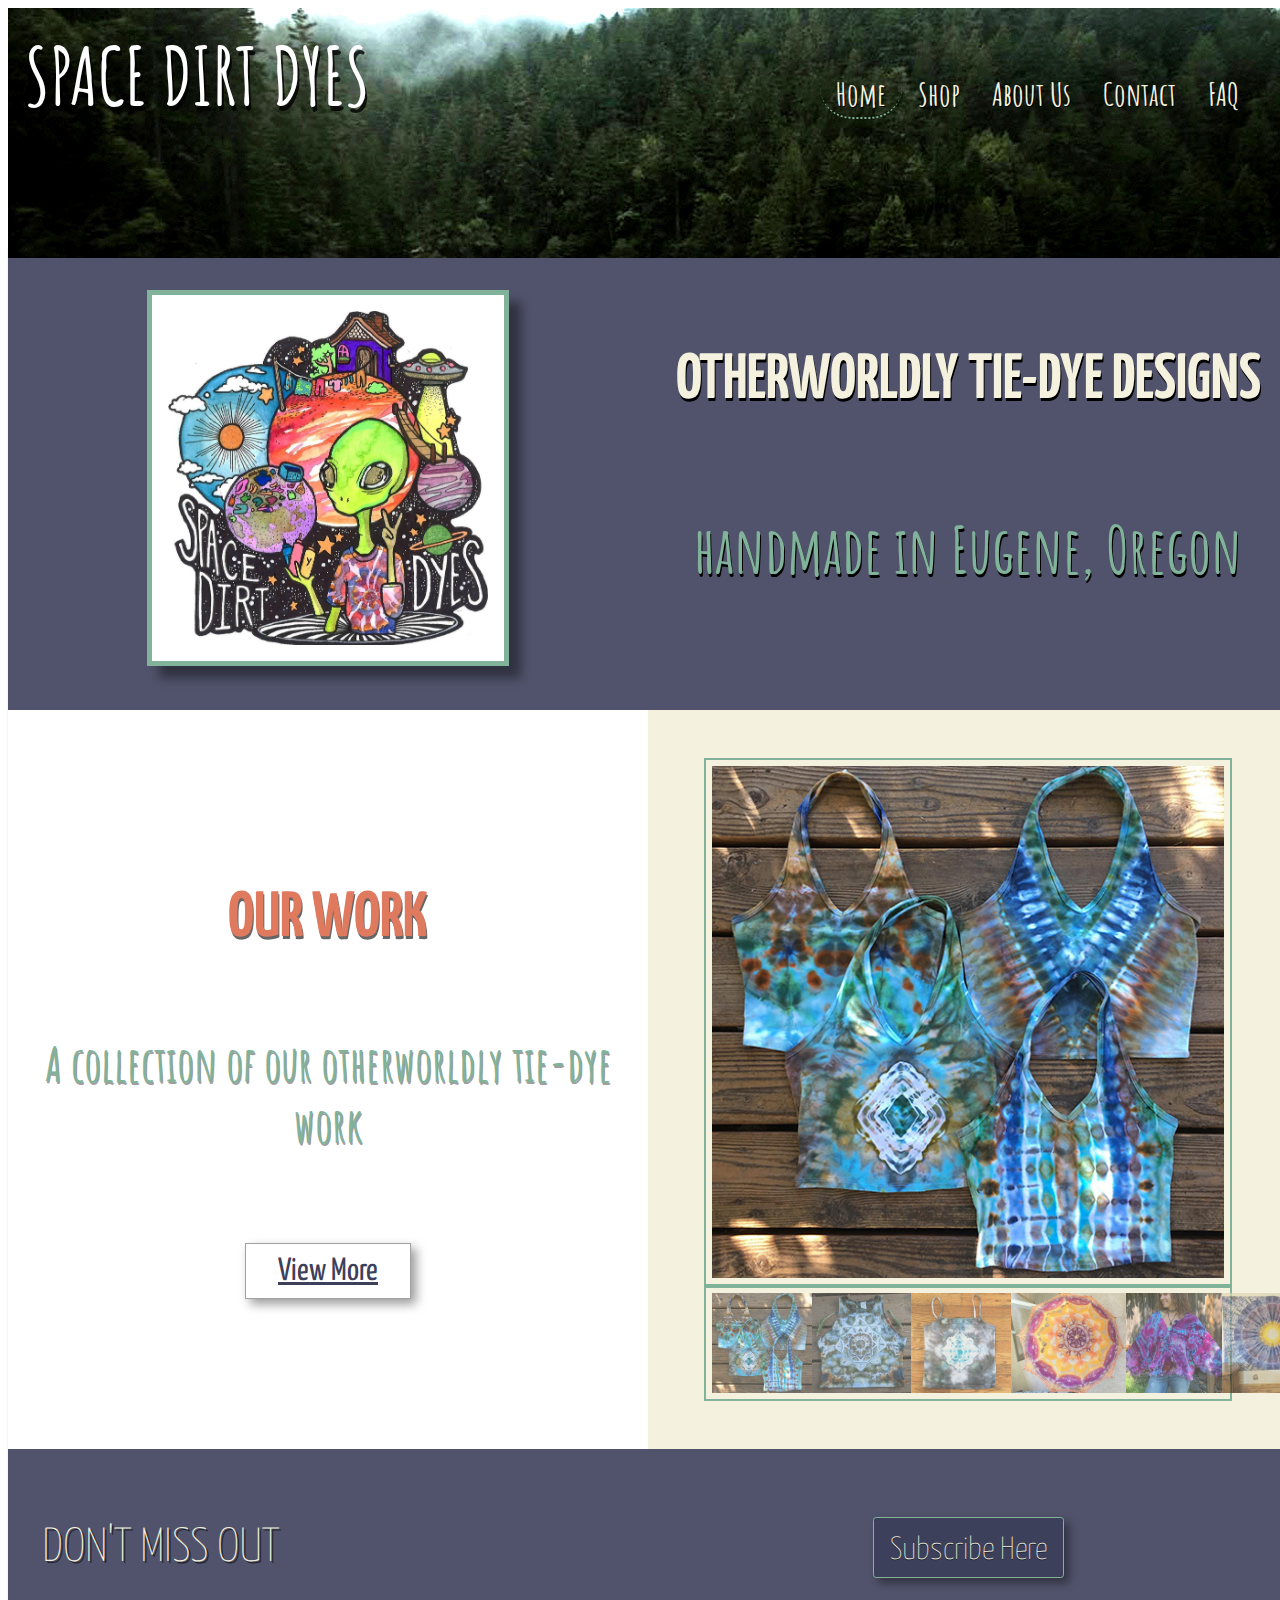
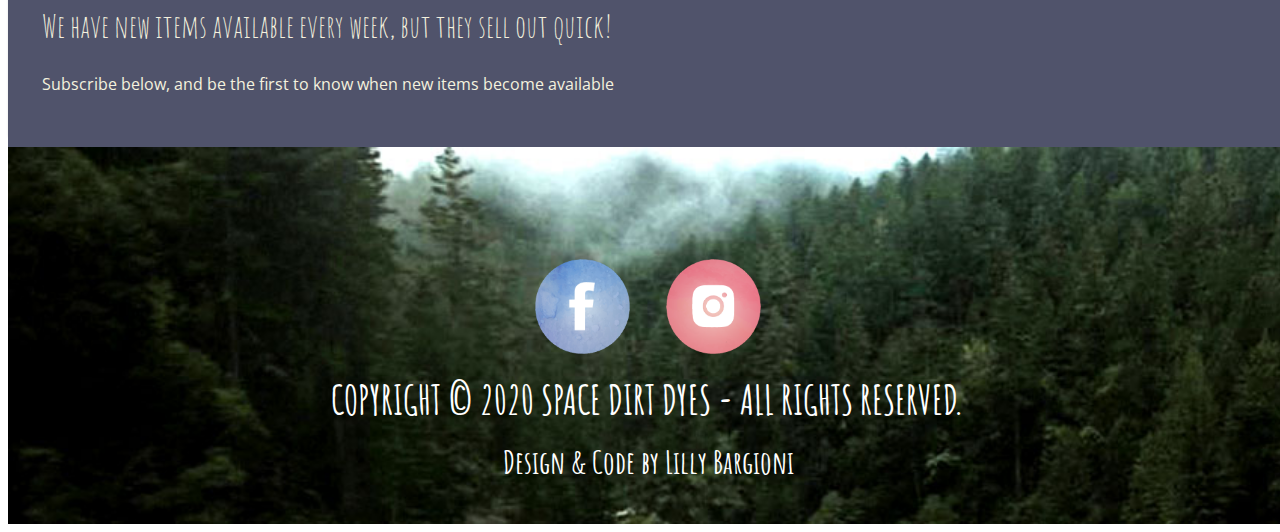
==== index.html @ b6ecbbd5 "Update index.html" ====
<!doctype html>
<html lang="en">
<head>
  <meta charset="utf-8">
  <meta name="description" content="Otherwordly Tie-Dye Designs">
  <meta name="keywords" content="Tie-Dye, clothes, handmade, space dirt">
  <meta name="viewport" content="width=device-width, initial-scale=1.0">
  <meta name="author" content="Lilly Bargioni">
  <title>Space Dirt Dyes</title>
  <link rel="stylesheet" type="text/css" media="screen" href="style.css">
  <script src="modernizr.min.js"></script>
</head>
<body>
  <div id="page">
    <header>
      <a href="index.html" title="homepage" id="brandHeading">SPACE DIRT DYES</a>
      <nav role="navigation" id="mainNav">
        <ul>
          <li><a href="index.html" title="home" class="current">Home</a></li>
          <li><a href="#" title="shop">Shop</a></li>
          <li><a href="about.html" title="about">About Us</a></li>
          <li><a href="contact.html" title="contact">Contact</a></li>
          <li><a href="faq.html" title="FAQ">FAQ</a></li>
        </ul>
      </nav>
    </header>
    <main>
      <div class="grid_wrap_home">
        <div class="logo_box">
          <article id="logo_Banner">
            <img src="logo.jpg" alt="logo illustration of Alien" id="logo">
          </article>
        </div>
        <div class="description_box">
          <aside id="home_description">
            <h1>OTHERWORLDLY TIE-DYE DESIGNS</h1>
            <h2>handmade in Eugene, Oregon</h2>
          </aside>
        </div>
        <div class="slideSideBar">
          <aside id="slideShow_description">
            <h1>OUR WORK</h1>
            <h2>A collection of our otherworldly tie-dye work</h2>
            <p><a href="#" title="portfolio" id="portfolioButton">View More</a></p>
          </aside>
        </div>
        <div class="slideShow">
            <div class="featured"> <span><img src="img_0.jpg" alt="" id="change"></span></div>
            <div class="slideThumb">
              <img src="img_0.jpg" alt="" class="thumbIMG" id="img_0">
              <img src="img_1.jpg" alt="" class="thumbIMG" id="img_1">
              <img src="img_2.jpg" alt="" class="thumbIMG" id="img_2">
              <img src="img_3.jpg" alt="" class="thumbIMG" id="img_3">
              <img src="img_4.jpg" alt="" class="thumbIMG" id="img_4">
              <img src="img_5.jpg" alt="" class="thumbIMG" id="img_5">
            </div>
        </div>
        <div id ="subscribeWrap">
          <h1>DON'T MISS OUT</h1>
          <h2>We have new items available every week, but they sell out quick!</h2>
          <p>Subscribe below, and be the first to know when new items become available</p>
        </div>

        <div class="subscribeToggle">
<!-- ****************************** JAVASCRIPT ***********************************************
  When button is clicked, it calls the showEntry JS function to toggle the visability
  of the div listed below (showSubscribe) -->
          <button onclick="showEntry()" class="subscribe_button">Subscribe Here</button>
        </div>

        <div id="showSubscribe">
            <form action="mailto:info@spacedirtdyes.com" method="post" id="subscribe">
              <input type="text" name="name" placeholder="Name" required>
              <input type="text" name="email" placeholder="E-mail" required>
              <input type="submit" value="Submit" id="subscrip_submit">
            </form>
        </div>
      </div>
    </main>
    <footer>
      <section id="socialMedia">
        <a href="https://www.facebook.com/spacedirtdyes/?ref=page_internal" title="facebook">
          <img src="icon_fb.png" alt="facebook icon"></a>
        <a href="https://www.instagram.com/spacedirtdyes/" title="facebook">
          <img src="icon_ig.png" alt="instagram icon"></a>
        <h3>COPYRIGHT © 2020 SPACE DIRT DYES - ALL RIGHTS RESERVED.</h3>
        <h4>Design & Code by Lilly Bargioni</h4>
      </section>
    </footer>
  </div>
  <script src="home.js"></script>
</body>
</html>
---- style.css ----
/*********** IMPORT - GOOGLE FONTS *********************
font-family: 'Amatic SC', cursive;
font-family: 'Open Sans', sans-serif;
font-family: 'Yanone Kaffeesatz', sans-serif;
********************************************************/
@import url('https://fonts.googleapis.com/css2?family=Amatic+SC:wght@400;700&family=Open+Sans:ital,wght@0,400;0,600;0,700;1,400;1,600&family=Yanone+Kaffeesatz:wght@600;700&display=swap');
@import 'reset.css'; /* Reset Code by Eric Meyer */

/******************************************************
                      Global
*******************************************************/
body {
  font-size: 16px;
  width: 100%;
}

header {
  width: 100%;
  background-image: url("background_header.jpg");
  background-repeat: no-repeat;
  background-size: cover;
  display: block;
}



/*************** Global - Navigation *****************/
nav {
  position: absolute;
  padding: 30px 0 0 0;
  width: 100%;
  text-align: center;
}

nav::after {
  content: '';
  display: block;
  clear: both;
}

nav ul {
  list-style: none;
  margin: 0;
  padding: 0;
  white-space: nowrap;
  overflow: hidden;
}

nav ul li a {
  color: #F4F1DE;
  text-decoration: none;
  font-family: 'Amatic SC', cursive;
  display: inline-block;
  position: relative;
  text-shadow: 1px 1px #000000;
}

nav ul li a:visited {
  color: #FFFFFF;
}

nav ul li {
  float: left;
}

nav ul li a:hover {
  color: #F2CC8F;
}

a.current {
  border-bottom-color: #81B29A;
  border-bottom-style: dotted;
  border-bottom-width: 2px;
  border-bottom-right-radius: 1em;
  border-bottom-left-radius: 1em;
  padding-bottom: 15px;

}

#portfolioButton {
  clear: both;
  margin-top: 1em;
  width: 100px;
  height: auto;
  display: inline-flex;
  flex-direction: column;
  justify-content: center;
  text-align: center;
  align-content: center;
  font-family: 'Yanone Kaffeesatz', sans-serif;
  font-size: 2em;
  border: solid thin #A3A0A2;
  color: #3D405B;
  padding: .35em 1em;
  box-shadow: 5px 5px 10px rgba(0, 0, 0, .4);
}

.subscribe_button {
  clear: both;
  font-family: 'Yanone Kaffeesatz', sans-serif;
  color: #F4F1DE;
  background-color: #3D405B;
  border: solid thin #81B29A;
  border-radius: .1em;
  display: inline-flex;
  flex-direction: column;
  justify-content: center;
  text-align: center;
  align-content: center;
  box-shadow: 5px 5px 10px rgba(0, 0, 0, .4);
}

.subscribe_button:hover{
    border: solid thick #81b29A;
}


#brandHeading {
  position: absolute;
  top: 0;
  left: 0;
  color: #FFFFFF;
  z-index: 1;
  text-decoration: none;
  font-family: 'Amatic SC', cursive;
  font-weight: 600;
  text-shadow: 2px 5px rgba(0, 0, 0,.8);
}

/************** Global - Images *********************/
.slideShow {
  background-color: #F4F1DE;
}

#logo {
  border: .35em solid #81B29A;
  padding: 1em;
  margin-bottom: 0;
  display: inline-block;
  background-color: white;
  box-shadow: 12px 12px 10px rgba(0, 0, 0, .4);
}

.slideThumb img {
  opacity: .7;
  cursor: pointer;
  transition: opacity 0.3s ease;
}

.slideThumb img:active {
  opacity: 1;
}

.slideThumb img:hover {
  opacity: 1;
}

#creators {
    border: .2em solid #ff9966;
    padding: .35em;
    background-color: #E07A5F;
    box-shadow: 10px 10px 5px rgba(0,0,0,.4);
}

#faq_img {
  border-style: solid;
  border-color: #996666;
  border-width: 2em;
  display: inline-block;
  position: relative;
  box-shadow: 10px 10px 5px rgba(0,0,0,.4);
}

#contact_img {
  border: 1em solid #81B29A;
  padding: .25em;
  box-shadow: 10px 10px 5px rgba(0,0,0,.4);
}

/*************** Global - Content Wraps *****************/
.grid_wrap {
  display: grid; }

.grid_wrap_home {
  display: grid; }

.grid_wrap_faq {
  display: grid; }

.grid_wrap_contact {
  display: grid; }

.grid_wrap_about {
  display: grid; }

.box {
  width: 100%;
  margin-left: auto;
  margin-right: auto;
  background-color: white;
}

.infoBanner{
  font-family: 'Yanone Kaffeesatz', sans-serif;
  margin-bottom: 50px;
}

.contactBanner {
  background-color: #81B29A;
  box-shadow: 0 5px  rgba(51,102,153,.6);
  margin-bottom: 30px;
}


.faq_description {
  display: inline;
}


/*************** Global - Fonts *****************/

h1, h2, h3, h4 {
  font-family: 'Yanone Kaffeesatz', sans-serif;
  font-weight: 700;
}

#home_description h1 {
  color: #F4F1DE;
  font-family: 'Yanone Kaffeesatz', sans-serif;
  text-shadow: 1px 3px #000000;
}

#home_description h2 {
  color: #81B29A;
  font-family: 'Amatic SC', cursive;
  text-shadow: 1px 3px #000000;
}

#slideShow_description h1 {
  color: #E07A5F;
  font-weight: 700;
  font-size: 4em;
  text-shadow: 1px 3px rgba(0,0,0,.6);
}

#slideShow_description h2 {
  font-family: 'Amatic SC', cursive;
  color: #81B29A;
  font-weight: 700;
  font-size: 3em;
  text-shadow: 1px 2px rgba(0,0,0,.4);
}

#subscribeWrap h1 {
  color: #F4F1DE;
  font-weight: 100;
  text-shadow: 2px 2px rgba(0,0,0,.6);
}

#subscribeWrap h2 {
  font-family: 'Amatic SC', cursive;
  color: #F4F1DE;
  font-weight: 100;
}

#subscribeWrap p {
  color: #F4F1DE;
}

p {
  font-family: 'Open Sans', sans-serif;
}

.infoBanner h1 {
  color: #F4F1DE;
  text-shadow: 1px 1px rgba(0,0,0,.6);
}

.infoBanner h2 {
  color: #E07A5F;
}


.description {
  text-align: center;
}

.contactBanner h1 {
  color: #F4F1DE;
  text-shadow: 1px 1px rgba(0,0,0,.4);
}

.contact_description h2 {
  color: #81B29A;
  text-shadow: .75px .75px rgba(0,0,0,.6);
}

.contact_description h3 {
  color: #81B29A;
  text-shadow: .75px .75px rgba(0,0,0,.6);
}

.faq_description h1 {
  color: #996666;
  margin-bottom: 10px;
  border-bottom-style: dashed;
  border-bottom-width: .02em;
  text-shadow: 2px 2px rgba(0,0,0,.4);
}

.faq_description h2 {
  color: #993366;
  text-shadow: 1px 1px rgba(0,0,0,.4);
}

.faq_description p {
  color: #000000;
}



/*************** Global - Forms ******************/

input[type=text], textarea, input[type=tel], input[type=email], select{
  display: block;
  font-family: 'Open Sans', sans-serif;
  margin-top: 5px;
  margin-bottom: 10px;
  border-style: solid;
  border-color: #A3A0A2;
  border-width: thin;
  box-shadow: 2px 2px rgba(244, 241, 222, .8);
}

input[type=radio] {
  display: inline-block;
  margin-bottom: 10px;

}

#contactField {
  margin-top: 25px;
  margin-bottom: 25px;
}

#contactLabel {
  margin-right: 20px;
  margin-top: 5px;
}

#subjectLabel {
  display: block;
  margin-top: 5px;
  margin-bottom: 5px;
}

#telLabel {
  padding-left: 20px;
}

input[type=submit], button {
  color: #81B29A;
  text-decoration: none;
  font-family: 'Open Sans', sans-serif;
  font-weight: 400;
  text-shadow: .5px .5px rgba(0, 0, 0, .5);
  border: solid 1px #A3A0A2;
  box-shadow: 1px 1px rgba(163, 160, 162, .6) ;
}



#showEmail, #showPhone {
  display: none;
}

#showSubscribe {
  display: none;
}

#nameError, #contactError, #emailError, #phoneError, #subjectError, #messageError, #itemError, #colorError{
   display: none;
  font-size: 1em;
  color: red;
  margin-top: 0;
  margin-bottom: .25em;
}

/*************** Global - Footer *****************/

footer {
  background-image: url("background_header.jpg");
  background-repeat: no-repeat;
  background-size: cover;
  display: inline-block;
  width: 100%;
  text-align: center;

}

footer h3, footer h4 {
  font-family: 'Amatic SC', cursive;
  color: #FFFFFF;
}

#socialMedia {
  display: inline-block;
  text-align: center;
}

footer img {
  margin-top: 1em;
  padding: 1em;
  width: 15%;
  height: auto;

}


/******************************************************
                      Mobile
*******************************************************/
@media only screen and (max-width: 667px) and (min-width: 320px)
{

  header {
    height: 200px;
    width: 100%;
  }

  nav {
    width: 100%;
    margin-top: .2em;
  }

  nav ul li a {
    font-weight: 500;
    font-size: 1.75em;
    padding: .65em .65em;
  }

  nav ul {
    margin-top: 3em;
    line-height: 1em;
  }

  #brandHeading {
    padding: 25px 20px;
    font-size: 60px;
  }

/********** Mobile - Containers ***********/
  .aboutDescription_wrap {
    margin-left: 1.5em;
    margin-right: 2.5em;
    padding-bottom: 2em;
  }

  .faq_description {
    background-color: #FFFFFF;
    padding: 2em;
    float: left;
  }

/******** mobile - images ******/
  #logo {
    width: 80%;
    margin-left: auto;
    margin-right: auto;
    margin-bottom: 0;
  }

  #creators {
    width: 80%;
    height: auto;
    margin-left: 10%;
    margin-right: 10%;
  }

  #faq_img {
    width: 80%;
    height: auto;
    margin-left: .85em;
    margin-right: .5em;
    margin-bottom: 1.5em;
  }

/******* mobile - fonts ******/
  .description h1 {
    font-size: 3em;
    font-weight: 700;
    padding-top: .5em;
    margin-top: 0;
    margin-bottom: 0;

  }

  .description h2 {
    font-size: 2em;
    font-weight: 700;
    margin-top: .15em;
    padding-bottom: .5em;
  }

  .infoBanner h2 {
    margin-top: .5em;
    margin-bottom: .25em;
    font-size: 5em;
    text-align: center;
  }

  .infoBanner p {
    margin-top: 1em;
    font-size: 1.3em;
    line-height: 1.5em;
    margin-left: 2em;
  }

  .faq_description h1 {
    font-size: 3em;
    margin-bottom: 1em;
    margin-top: 0;
    text-align: center;
  }

  .faq_description h2 {
    font-size: 1.5em;
    margin-bottom: 0;

  }

  .faq_description p {
    font-size: 1.2em;
    margin-top: .25em;
    margin-bottom: 4em;
    line-height: 1.75em;
    font-weight: 500;
  }


  footer h3 {
    margin-top: 0;
    margin-bottom: 0;
    font-size: 1.5em;
    font-weight: 700;
  }

  footer h4 {
    font-size: 1.35em;
    font-weight: 600;
    margin-top: .5em;
  }

}


/* Internet Safty Page */
#safetyInfo p {
  line-height: normal;
  margin-bottom: 0;
}

#safetyInfo h1 {
  margin-bottom: 20px;
}
 #safetyInfo h2 {
   margin-top: 30px;
 }

#systemInfo {
  display: block;
  font-family: 'Open Sans', sans-serif;
  font-size: 18px;
}

#systemInfo li {
  margin-bottom: 20px;
  border-bottom: solid thin #A3A0A2;
}

.c h3 {
  margin-bottom: 20px;
  font-size: 30px;
  color: #A3A0A2;
  text-align: center;
}

#infoList {
  width: 60%;
  border: solid thin #996666;
  margin-left: auto;
  margin-right: auto;
  margin-top: 50px;
  padding: 15px;
}






/******************************************************
                       TABLET
*******************************************************/
@media only screen and (max-width:1007px) and (min-width: 668px)
{

  header {
    height: 250px;
    width: 100%;
  }

  nav {
    margin-top: 1em;
  }

  nav ul li a {
    font-weight: 500;
    font-size: 2em;
    padding: .5em .5em;
  }

  nav ul {
    margin-top: 4em;
    line-height: 1em;
  }

  #brandHeading {
    clear: both;
    padding: 25px 20px;
    font-size: 5em;
  }

/************* Tablet - Containers ******/
  .aboutDescription_wrap {
    padding-bottom: 2em;
  }


  .faq_description {
    background-color: #FFFFFF;
    padding: 2em;
    float: left;
  }

/********* Tablet - Images *********/
  #logo {
    width: 80%;
    margin-left: auto;
    margin-right: auto;
    margin-bottom: 0;
  }

  #creators {
    width: 60%;
    height: auto;
    margin: 1em 1em;
    float: right;
  }

  #faq_img {
    width: 80%;
    height: auto;
    margin-left: 2em;
    margin-right: 2em;
    margin-bottom: 1.5em;
  }

/******* tablet - fonts ******/
  .description h1 {
    font-size: 4em;
    font-weight: 700;
    margin-bottom: 0;
    margin-top: .5em;
  }

  .description h2 {
    font-size: 3em;
    font-weight: 700;
    margin-top: .15em;
    padding-bottom: 1em;
  }

  .infoBanner h2 {
    margin-top: 0;
    margin-bottom: .25em;
    float: left;
    font-size: 5.5em;
    text-align: center;
    width: 30%;
  }

  .infoBanner p {
    margin-top: 1em;
    font-size: 1.3em;
    line-height: 1.5em;
    margin-left: 2em;
  }

  .faq_description h1 {
    font-size: 4em;
    margin-bottom: 1em;
    margin-top: 0;
    text-align: center;
  }

  .faq_description h2 {
    font-size: 1.8em;
    margin-bottom: 0;
    margin-left: 1.66em;
    margin-right: 2em;
  }

  .faq_description p {
    font-size: 1.5em;
    margin: .25em 2em 4em 2em;
    line-height: 2em;
    font-weight: 500;
  }

  footer h3 {
    margin-top: 0;
    margin-bottom: 0;
    font-size: 2em;
    font-weight: 700;
  }

  footer h4 {
    font-size: 1.5em;
    font-weight: 600;
    margin-top: .5em;
  }
}

/* Internet Safty Page */
#safetyInfo p {
  line-height: normal;
  margin-bottom: 0;
}

#safetyInfo h1 {
  margin-bottom: 20px;
}
 #safetyInfo h2 {
   margin-top: 30px;
 }

#systemInfo {
  display: block;
  font-family: 'Open Sans', sans-serif;
  font-size: 18px;
}

#systemInfo li {
  margin-bottom: 20px;
  border-bottom: solid thin #A3A0A2;
}

.c h3 {
  margin-bottom: 20px;
  font-size: 30px;
  color: #A3A0A2;
  text-align: center;
}

#infoList {
  width: 60%;
  border: solid thin #996666;
  margin-left: auto;
  margin-right: auto;
  margin-top: 50px;
  padding: 15px;
}

/******************************************************
                       DESKTOP
*******************************************************/
@media only screen and (min-width: 1008px) {
  header {
    height: 250px;
  }

  #brandHeading {
    padding: 25px 25px;
    font-size: 5em;
  }

  nav ul li a {
    font-weight: 700;
    font-size: 2em;
    padding: .5em .5em;
  }

  nav ul {
    float: right;
    margin-right: 2em;
    margin-top: 2em;
    line-height: 1em;
    overflow: hidden;
  }



/*********** Desktop - Grid Wraps ****************/

  .grid_wrap  {
    grid-gap: 1em;
    grid-template-columns: 5% 40% 40% 5%;
    grid-template-rows: auto auto;
    background-image: linear-gradient(to left, rgba(255, 204, 153,1), rgba(255, 153, 153, .8));
  }

  .grid_wrap_faq {
    grid-gap: 5em;
    grid-template-columns: 5% 30% 50%;
    grid-template-rows: auto;
    background-image: linear-gradient(to left, rgba(255, 255, 255, 1), rgba(255, 255, 255, 1));
  }


  .box {
    width: 100%;
    margin-top: 1em;
    padding-bottom: 3em;
    padding-top: 2em;

  }

/*** home page - grid *****/
  .grid_wrap_home {
    display: inline-grid;
    width: 100%;
    height: auto;
    grid-row-gap: 20px;
    grid-template-columns: 50% 50%;
    grid-template-rows: auto auto auto auto;
    background-color: rgba(61, 64, 91, .9);
    box-shadow: .5px -10px 3px rgba(0,0,0,.4);
    width: 100%;
  }

  .logo_box {
    grid-column: 1/2;
    grid-row: 1/2;
  }

  .description_box {
    grid-column: 2/3;
    grid-row: 1/2;
  }

  #home_description {
    display: flex;
    width: 100%;
    height: 100%;
    flex-direction: column;
    justify-content: center;
    text-align: center;
    align-content: center;
    padding-bottom: 2em;
  }

  .slideSideBar {
    grid-column: 1/2;
    grid-row: 2/3;
  }

  .slideShow {
    grid-column: 2/3;
    grid-row: 2/3;
    width: 100%;
    margin-left: auto;
    margin-right: auto;
    padding: 3em 0;
    overflow: hidden;
  }

  #slideShow_description {
    display: flex;
    width: 100%;
    height: 100%;
    flex-direction: column;
    justify-content: center;
    text-align: center;
    align-content: center;
    background-color: white;
  }

  #subscribeWrap {
    grid-column: 1/2;
    grid-row: 3/4;
    padding-top: 1.5em;
    padding-bottom: 1em;
    margin-left: auto;
    margin-right: auto;
  }

  .subscribeToggle {
    grid-column: 2/3;
    grid-row: 3/4;
  }

  #showSubscribe {
    grid-column: 1/3;
    grid-row: 4/5;
    background: #81B29A;
    padding-top: 1.5em;
  }

/******* About Page - Grid Wrap | Desktop ******/
  .grid_wrap_about {
    display: grid;
    width: 100%;
    height: auto;
    grid-template-columns: 50% 50%;
    grid-template-rows: auto auto;
  }

  .about_title_wrap {
    display: inline-grid;
    grid-column: 1/3;
    grid-row: 1/2;
  }

  .about_img_wrap {
    display: inline-grid;
    grid-column: 2/3;
    grid-row: 2/3;
  }

  .aboutDescription_wrap {
    display: inline-grid;
    grid-column: 1/2;
    grid-row: 2/3;
  }

  #about_title {
    width: 100%;
    text-align: center;
    background-color: #E07A5F;
    box-shadow: 1px 2px rgba(0,0,0,.4);
  }

  #aboutIMG {
    display: flex;
    width: 100%;
    height: 100%;
    flex-direction: column;
    justify-content: center;
    text-align: center;
    align-content: center;
  }

  #aboutDescription {
    display: flex;
    width: 100%;
    height: 100%;
    flex-direction: column;
    justify-content: center;
    align-content: center;
  }

/****** Contact Page - Grid Wraps | Desktop ********/
  .grid_wrap_contact {
    width: 100%;
    grid-template-columns: 5% 40% 45% 5%;
    grid-template-rows: auto auto auto;
    grid-column-gap: 1.65%;
    background-color: white;
  }

  .contact_title_wrap {
    display: inline-grid;
    grid-column: 1/5;
    grid-row: 1/2;
  }

  .contactPic {
    display: inline-flex;
    grid-column: 3/4;
    grid-row: 2/3;
  }

  #contact_Banner{
    display: flex;
    width: 100%;
    height: 100%;
    flex-direction: column;
    justify-content: center;
    text-align: center;
    align-content: center;
  }

  .contactForm {
    grid-column: 2/3;
    grid-row: 2/3;
  }

  .estimateForm {
    grid-column: 2/3;
    grid-row: 3/4;
  }

  #contact_title {
    margin-left: auto;
    margin-right: auto;
    width: 100%;
    text-align: center;
  }

  .a {
    grid-column: 2/3;
    grid-row: 1/2;
    width: 100%;
  }

  .b {
    grid-column: 3/4;
    grid-row: 1/2;
    width: 100%;
  }

  .c {
    grid-column: 3/4;
    grid-row: 1/2;
    width: 100%;
  }

  .d {
    grid-column: 2/3;
    grid-row: 1/2;
    width: 100%;
  }


/********* Desktop - Content Wrap **********/
  #logo_Banner {
    display: inline-grid;
    width: 100%;
    margin-top: 2em;
    margin-bottom: 1.5em;
  }

  .description {
    float: right;
    margin-right: 15%;
    width: 30%;
  }

  .faq_description {
    margin-left: auto;
    margin-right: auto;
  }

  .contact_description {
    margin-left: auto;
    margin-right: auto;
  }

  #contactSideBar {
    margin-top: 0;
  }



/********** Desktop - Fonts **********/
  #home_description h1 {
    font-size: 4em;
  }

  #home_description h2 {
    font-size: 4em;
  }

  #subscribeWrap h1 {
    font-size: 3em;
  }

  #subscribeWrap h2 {
    font-size: 2em;
  }

  #subscribeWrap p {
    font-size: 1em;
    margin-top: .5em;
  }


  .infoBanner h1 {
    font-size: 4em;
    font-weight: 300;
    margin-top: .75em;
    margin-bottom: .5em;
    text-shadow: 1px 2px rgba(0,0,0,.4);

  }

  .infoBanner h2 {
    margin-top: 0;
    margin-bottom: .25em;
    font-size: 3.5em;
    margin-left: .5em;
        text-shadow: 1px 2px rgba(0,0,0,.4);
  }

  .infoBanner p {
    font-size: 1.3em;
    line-height: 2em;
    margin-left: 2em;
    margin-top: 0;
    width: 80%;
  }

  .description h1 {
    font-size: 4em;
    font-weight: 700;
    margin-bottom: 0;
    margin-top: .5em;
    position: relative;
  }

  .description h2 {
    font-size: 3em;
    font-weight: 700;
    margin-top: .15em;
    padding-bottom: 1em;
  }

  #contact_title h1 {
    position: relative;
    font-size: 4em;
    font-weight: 300;
    padding-top: .2em;
    margin-top: .5em;
    margin-bottom: .5em;
  }

  .contact_description h2, .contact_description h3 {
    font-size: 2em;
    font-weight: 400;
    margin-top: 0;
    margin-bottom: 0;
  }

  .contact_description p {
    line-height: 2em;
    font-size: 1.1em;
    font-weight: 500;
    margin-top: .5em;
    width: 80%;
  }

  .faq_description h1 {
    font-size: 4em;
    margin-bottom: .75em;
    margin-top: 0;
  }

  .faq_description h2 {
    font-size: 1.7em;
    margin-bottom: 0;
  }

  .faq_description p {
    margin-top: .25em;
    margin-bottom: 4em;
    line-height: 1.75em;
    font-weight: 500;
    font-size: 1.2em;
  }


/*********** Desktop - Images *********/
  #logo {
    width: 50%;
    height: auto;
    display: inline-grid;
    position: relative;
    margin-left: auto;
    margin-right: auto;
  }

  #change {
    display: block;
    width: 80%;
    height: auto;
    margin-left: auto;
    margin-right: auto;
    border: 2px solid #81B29A;
    padding: .35em .35em;
  }

  .slideThumb {
    width: 80%;
    display: flex;
    border: 2px solid #81B29A;
    padding: .35em .35em;
    margin-left: auto;
    margin-right: auto;
  }

  .slideThumb img {
    display: flex;
    height: 100px;
    width: auto;
    flex-grow: 1;
  }

  #creators {
    display: inline-grid;
    width: 90%;
    height: auto;
    margin-left: auto;
    margin-right: auto;
    margin-top: 0;
    margin-bottom: 0;

  }

  #contact_img {
    display: inline-grid;
    width: 80%;
    height: auto;
    margin-left: auto;
    margin-right: auto;
    margin-top: 0;
  }

  #faq_img {
    display: block;
    width: 70%;
    height: auto;
    margin-left: auto;
    margin-right: auto;
  }

/*********** Desktop - Forms **********/
.forms {
  margin-top: 2.5em;
  margin-bottom: 0;
  width: 100%;
}

#contactForm input[type=text], input[type=tel], input[type=email], #subjectEntry {
  width: 70%;
  padding: .75em .5em;
  margin-bottom: 1.5em;
}

textarea {
  width: 70%;
  height: 8em;
  padding: .75em .5em;
}

input[type=submit] {
  font-size: 1em;
  padding: .65em 1em;
  margin: 1.5em 0 0 0;
}

select {
  width: 60%;
  margin-bottom: 1.25em;
  padding: .5em .25em;
}

#submitButton {
  font-size: 1em;
  padding: .5em 1em;
}

.subscribe_button {
  font-size: 2em;
  font-weight: 100;
  padding: .5em .5em .35em .5em;
  display: block;
  margin-left: auto;
  margin-right: auto;
  margin-top: 1.5em;
}



#subscribe input[type="text"] {
  clear: both;
  font-size: 1.25em;
  width: 20%;
  padding: .3em .25em;
  margin-left: 1.5em;
  margin-right: 1.5em;
  display: inline-flex;
}

#subscribe {
  flex-direction: column;
  justify-content: center;
  text-align: center;
  align-content: center;
  width: 100%;
  margin-bottom: 2em;
  margin-top: .2em;
}

 #subscrip_submit {
  background-color: #F4F1DE;
  font-size: 1.25em;
  padding: .3em 1em;
  margin-left: 1em;
  margin-top: -.1em;
}


/* Desktop Internet Safty Page */
#safetyInfo p {
  line-height: normal;
  margin-bottom: 0;
}

#safetyInfo h1 {
  margin-bottom: 20px;
}
 #safetyInfo h2 {
   margin-top: 30px;
 }

#systemInfo {
  display: block;
  font-family: 'Open Sans', sans-serif;
  font-size: 18px;
}

#systemInfo li {
  margin-bottom: 20px;
  border-bottom: solid thin #A3A0A2;
}

.c h3 {
  margin-bottom: 20px;
  font-size: 30px;
  color: #A3A0A2;
  text-align: center;
}

#infoList {
  width: 60%;
  border: solid thin #996666;
  margin-left: auto;
  margin-right: auto;
  margin-top: 50px;
  padding: 15px;
}

/*********** Desktop - Footer *********/
  footer{
    padding-top: 5em;
  }

  footer h3 {
    margin-top: 0;
    margin-bottom: 0;
    font-size: 2.5em;
    font-weight: 700;
  }

  footer h4 {
    font-size: 2em;
    font-weight: 600;
    margin-top: .5em;
  }

}
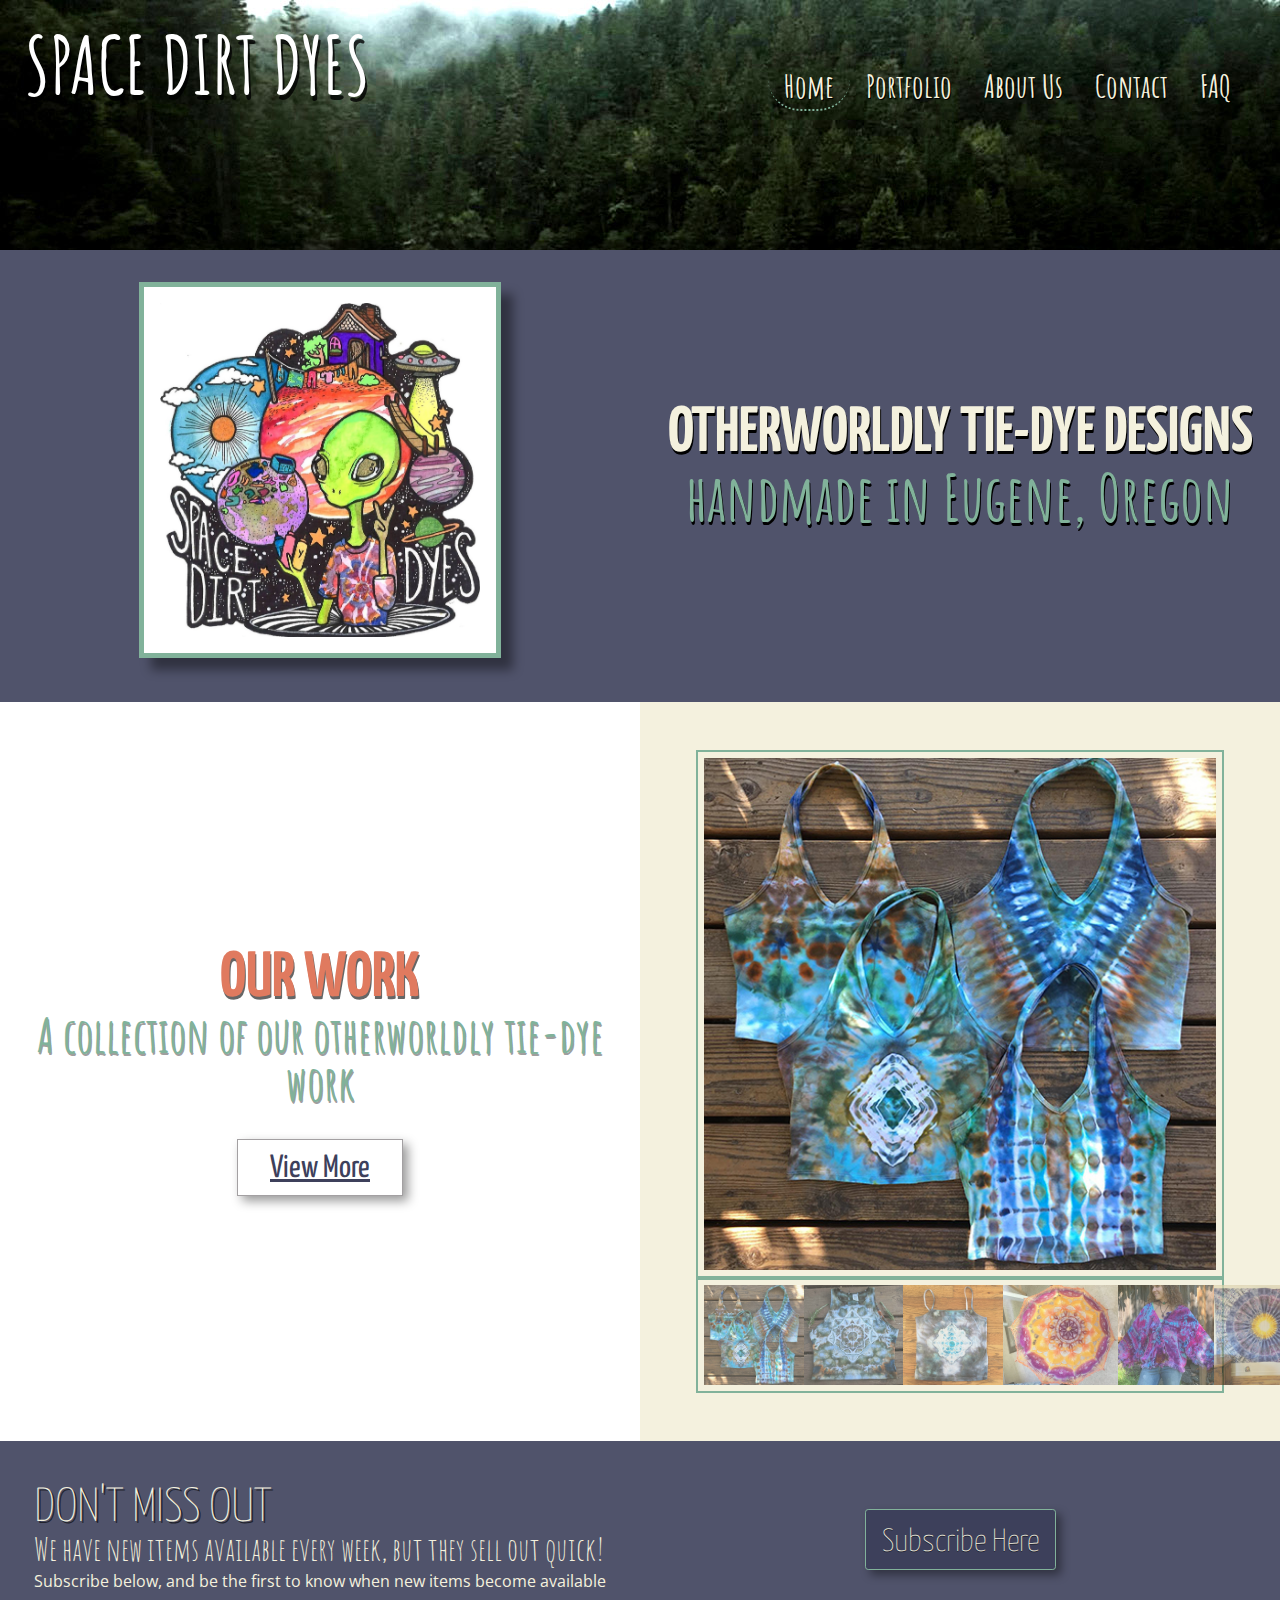
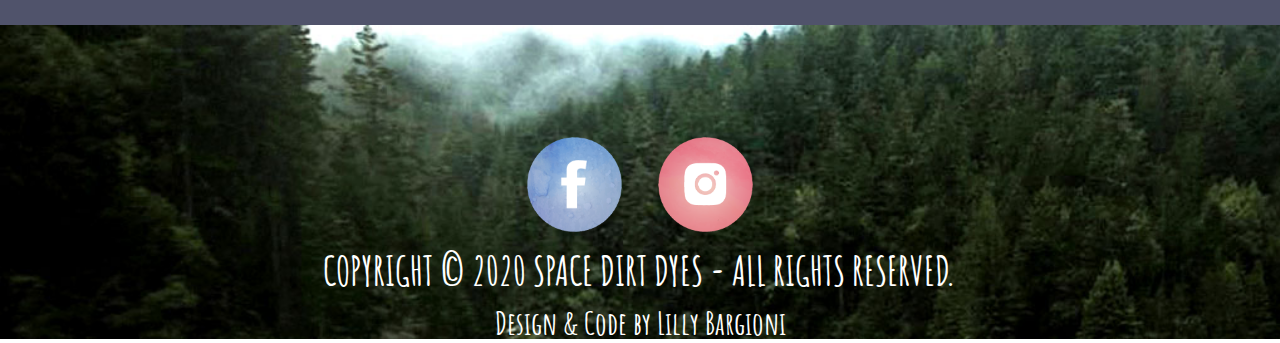
==== commit 5469c52e: "Update index.html" ====
--- a/index.html
+++ b/index.html
@@ -17,7 +17,7 @@
       <nav role="navigation" id="mainNav">
         <ul>
           <li><a href="index.html" title="home" class="current">Home</a></li>
-          <li><a href="#" title="shop">Shop</a></li>
+          <li><a href="portfolio.html" title="portfolio">Portfolio</a></li>
           <li><a href="about.html" title="about">About Us</a></li>
           <li><a href="contact.html" title="contact">Contact</a></li>
           <li><a href="faq.html" title="FAQ">FAQ</a></li>
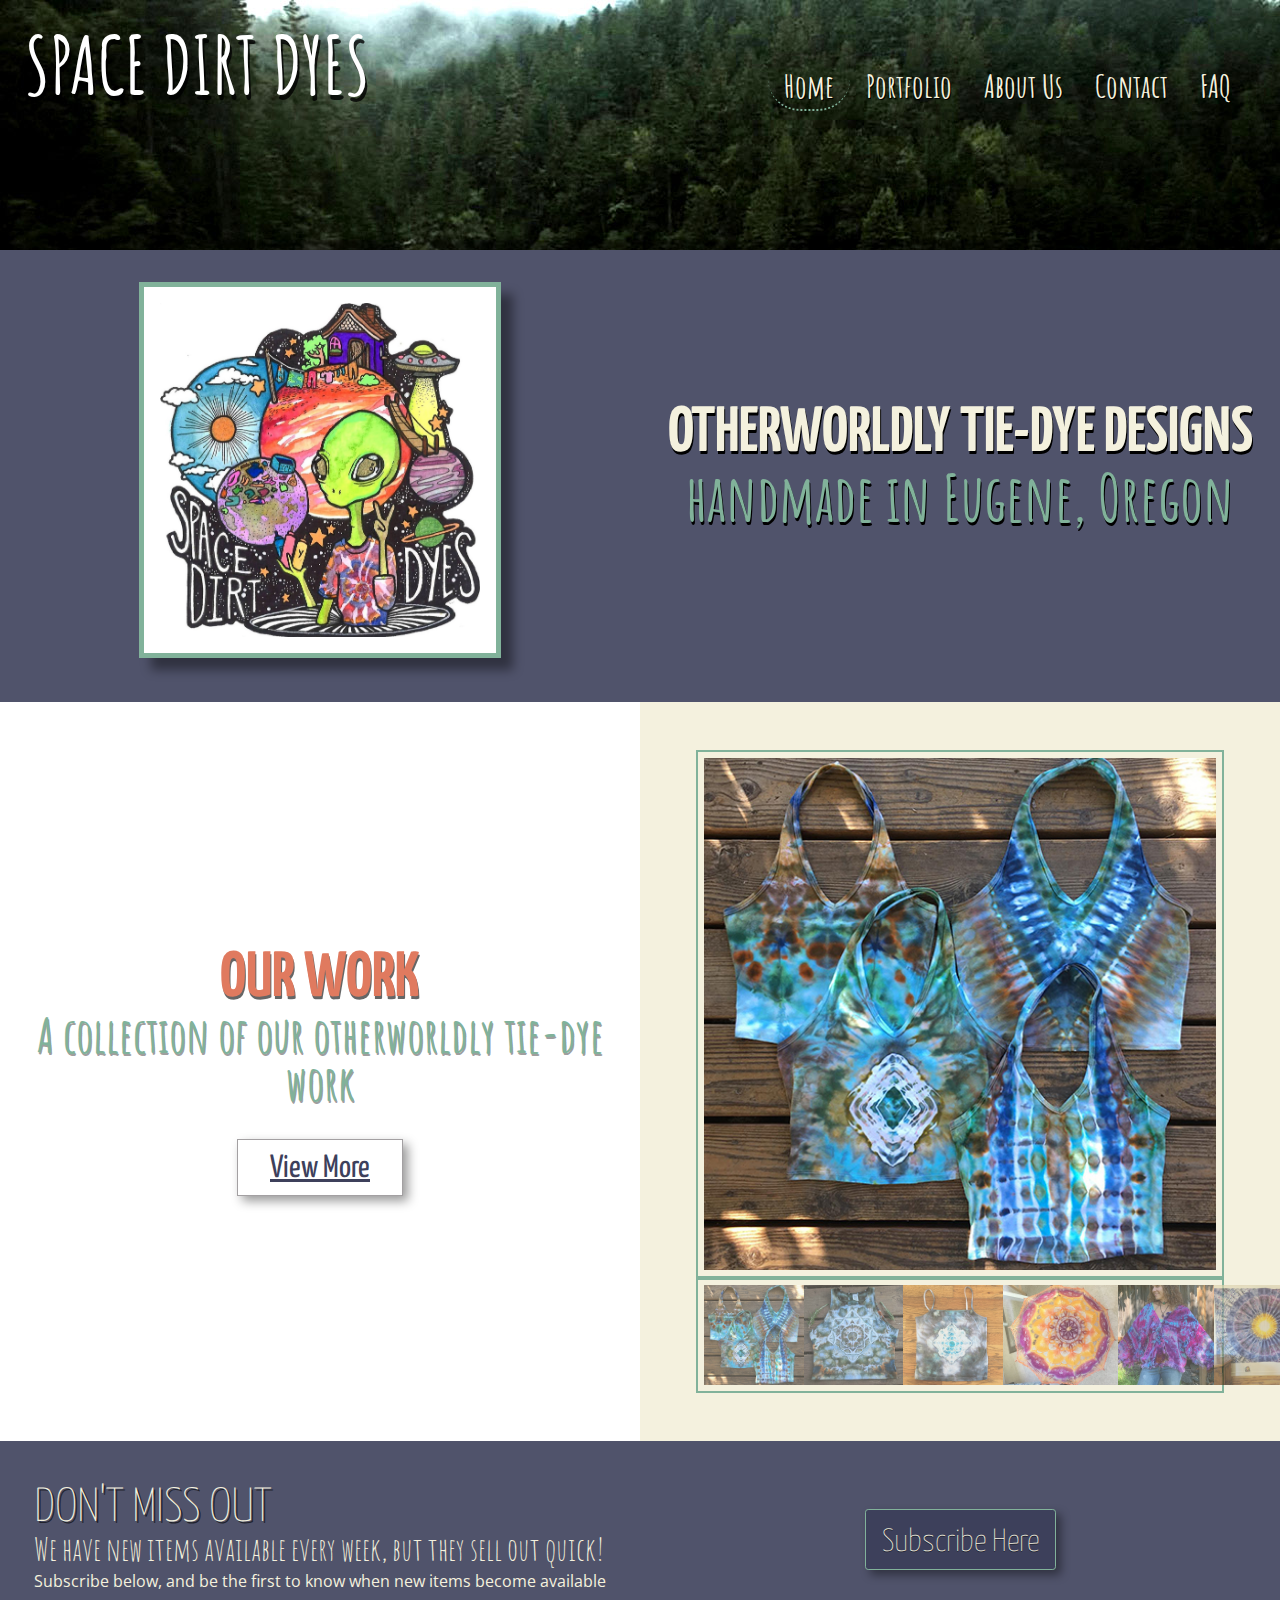
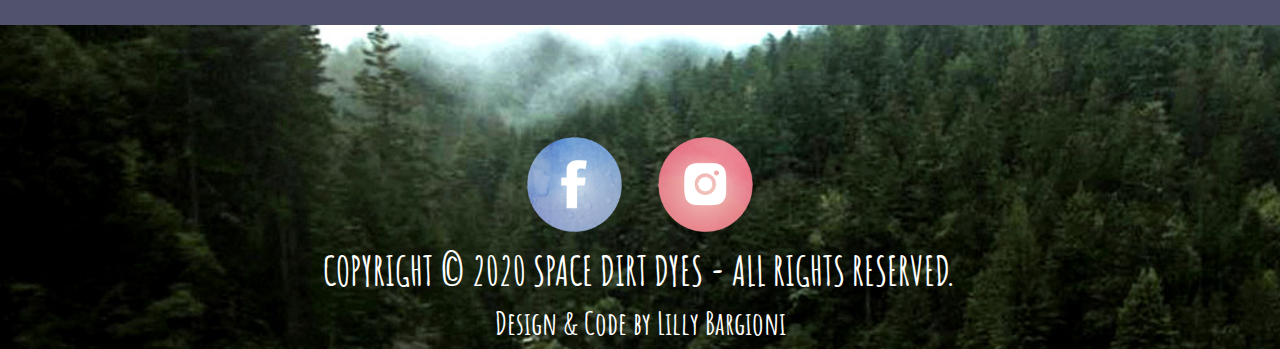
==== commit ee0a197f: "Update index.html" ====
--- a/index.html
+++ b/index.html
@@ -37,13 +37,7 @@
             <h2>handmade in Eugene, Oregon</h2>
           </aside>
         </div>
-        <div class="slideSideBar">
-          <aside id="slideShow_description">
-            <h1>OUR WORK</h1>
-            <h2>A collection of our otherworldly tie-dye work</h2>
-            <p><a href="#" title="portfolio" id="portfolioButton">View More</a></p>
-          </aside>
-        </div>
+        
         <div class="slideShow">
             <div class="featured"> <span><img src="img_0.jpg" alt="" id="change"></span></div>
             <div class="slideThumb">
@@ -55,6 +49,14 @@
               <img src="img_5.jpg" alt="" class="thumbIMG" id="img_5">
             </div>
         </div>
+        <div class="slideSideBar">
+          <aside id="slideShow_description">
+            <h1>OUR WORK</h1>
+            <h2>A collection of our otherworldly tie-dye work</h2>
+            <p><a href="portfolio.html" title="portfolio" id="portfolioButton">View More</a></p>
+          </aside>
+        </div>
+       
         <div id ="subscribeWrap">
           <h1>DON'T MISS OUT</h1>
           <h2>We have new items available every week, but they sell out quick!</h2>
--- a/style.css
+++ b/style.css
@@ -138,7 +138,6 @@
   margin-bottom: 0;
   display: inline-block;
   background-color: white;
-  box-shadow: 12px 12px 10px rgba(0, 0, 0, .4);
 }
 
 .slideThumb img {
@@ -227,13 +226,11 @@
 #home_description h1 {
   color: #F4F1DE;
   font-family: 'Yanone Kaffeesatz', sans-serif;
-  text-shadow: 1px 3px #000000;
 }
 
 #home_description h2 {
   color: #81B29A;
   font-family: 'Amatic SC', cursive;
-  text-shadow: 1px 3px #000000;
 }
 
 #slideShow_description h1 {
@@ -368,8 +365,6 @@
   box-shadow: 1px 1px rgba(163, 160, 162, .6) ;
 }
 
-
-
 #showEmail, #showPhone {
   display: none;
 }
@@ -379,7 +374,7 @@
 }
 
 #nameError, #contactError, #emailError, #phoneError, #subjectError, #messageError, #itemError, #colorError{
-   display: none;
+  display: none;
   font-size: 1em;
   color: red;
   margin-top: 0;
@@ -395,7 +390,7 @@
   display: inline-block;
   width: 100%;
   text-align: center;
-
+  padding-bottom: 10px;
 }
 
 footer h3, footer h4 {
@@ -413,7 +408,6 @@
   padding: 1em;
   width: 15%;
   height: auto;
-
 }
 
 
@@ -424,8 +418,11 @@
 {
 
   header {
-    height: 200px;
-    width: 100%;
+    height: 135px;
+    width: 100%;
+    margin-left: auto;
+    margin-right: auto;
+    align-content: center;
   }
 
   nav {
@@ -435,21 +432,79 @@
 
   nav ul li a {
     font-weight: 500;
-    font-size: 1.75em;
-    padding: .65em .65em;
+    font-size: 1.5em;
+    padding: .6em .6em;
+    text-align: center;
   }
 
   nav ul {
     margin-top: 3em;
     line-height: 1em;
+    margin-left: auto;
+    margin-right: auto;
+    align-content: center;
   }
 
   #brandHeading {
     padding: 25px 20px;
-    font-size: 60px;
+    font-size: 40px;
+    text-align: center;
+    margin-left: auto;
+    margin-right: auto;
+    align-content: center;
+  }
+  
+ #portfolioButton {
+  display: block;
+  width: 75px;
+  height: auto;
+  font-size: 1.5em;
+  border: solid thin #A3A0A2;
+  color: #3D405B;
+  padding: .35em 1em;
+  margin-left: auto;
+  margin-right: auto;
+  margin-bottom: 15px;
+ }
+  
+ #subscribe_button {
+  display: block;
+  width: 75px;
+  height: auto;
+  font-size: 1.5em;
+  margin-left: auto;
+  margin-right: auto;
+  margin-bottom: 15px;
   }
 
 /********** Mobile - Containers ***********/
+  .grid_wrap_home {
+    display: inline-block;
+    width: 100%;
+    height: auto;
+    background-color: rgba(61, 64, 91, .9);
+    box-shadow: .5px -10px 3px rgba(0,0,0,.4);
+  }
+  
+  .description_box {
+    margin-bottom: 20px;
+  }
+  
+  .slideSideBar {
+     background-color: #FFFFFF;
+     align-content: center;
+  }
+  
+  #slideShow_description {
+    padding-top: 25px;
+    padding-bottom: 15px;
+  }
+  
+  #subscribeWrap {
+    padding-top: 25px;
+    padding-bottom: 25px;
+  }
+  
   .aboutDescription_wrap {
     margin-left: 1.5em;
     margin-right: 2.5em;
@@ -459,17 +514,58 @@
   .faq_description {
     background-color: #FFFFFF;
     padding: 2em;
-    float: left;
+    align-content: center;
+  }
+  
+  #contactForm {
+    margin-top: 15px;
+    margin-bottom: 25px;
   }
 
 /******** mobile - images ******/
   #logo {
+    width: 50%;
+    display: block;
+    margin-left: auto;
+    margin-right: auto;
+    margin-bottom: 10px;
+    margin-top: 15px;
+  }
+  
+  .slideShow {
+    display: block;
+    width: 100%;
+    height: auto;
+    margin-top: 25px;
+    align-content: center;
+  }
+  
+  #change {
+    display: inline-block;
     width: 80%;
-    margin-left: auto;
-    margin-right: auto;
-    margin-bottom: 0;
-  }
-
+    height: auto;
+    margin-left: auto;
+    margin-right: auto;
+    border: 2px solid #81B29A;
+    padding: .35em .35em;
+  }
+
+  .slideThumb {
+    width: 80%;
+    display: inline-block;
+    border: 2px solid #81B29A;
+    padding: .35em .35em;
+    margin-left: auto;
+    margin-right: auto;
+  }
+
+  .slideThumb img {
+    display: flex;
+    height: 50px;
+    width: auto;
+    flex-grow: 1;
+  }
+ 
   #creators {
     width: 80%;
     height: auto;
@@ -478,16 +574,64 @@
   }
 
   #faq_img {
-    width: 80%;
+    margin-top: 15px;
+    width: 60%;
     height: auto;
     margin-left: .85em;
     margin-right: .5em;
     margin-bottom: 1.5em;
   }
+  
+  #contact_img {
+    width: 60%;
+    height: auto;
+    margin-left: auto;
+    margin-right: auto;
+    margin-bottom: 15px;
+  }
 
 /******* mobile - fonts ******/
+  #home_description h1 {
+     font-size: 2em;
+     margin-top: 25px;
+     margin-left: auto;
+     margin-right: auto;
+     text-align: center;
+  }
+
+  #home_description h2 {
+    font-size: 1em;
+    margin-left: auto;
+    margin-right: auto;
+    text-align: center;
+  }
+  
+  #slideShow_description h1 {
+    font-size: 2em;
+    margin-left: auto;
+    margin-right: auto;
+    text-align: center;
+    text-shadow: 1px 1px #000000;
+  }
+  
+  #slideShow_description h2 {
+    font-size: 1em;
+    margin-left: auto;
+    margin-right: auto;
+    text-align: center;
+    text-shadow: 0px 0px #000000;
+  }
+  
+  #subscribeWrap h1 {
+    font-size: 2em;
+  }
+  
+   #subscribeWrap h2 {
+    font-size: 1em;
+  }
+  
   .description h1 {
-    font-size: 3em;
+    font-size: 2em;
     font-weight: 700;
     padding-top: .5em;
     margin-top: 0;
@@ -536,7 +680,14 @@
     line-height: 1.75em;
     font-weight: 500;
   }
-
+  
+  .contact_description h2 {
+    font-size: 1em;
+  }
+  
+  #contactSideBar {
+    font-size: 1em; 
+  }
 
   footer h3 {
     margin-top: 0;
@@ -551,47 +702,6 @@
     margin-top: .5em;
   }
 
-}
-
-
-/* Internet Safty Page */
-#safetyInfo p {
-  line-height: normal;
-  margin-bottom: 0;
-}
-
-#safetyInfo h1 {
-  margin-bottom: 20px;
-}
- #safetyInfo h2 {
-   margin-top: 30px;
- }
-
-#systemInfo {
-  display: block;
-  font-family: 'Open Sans', sans-serif;
-  font-size: 18px;
-}
-
-#systemInfo li {
-  margin-bottom: 20px;
-  border-bottom: solid thin #A3A0A2;
-}
-
-.c h3 {
-  margin-bottom: 20px;
-  font-size: 30px;
-  color: #A3A0A2;
-  text-align: center;
-}
-
-#infoList {
-  width: 60%;
-  border: solid thin #996666;
-  margin-left: auto;
-  margin-right: auto;
-  margin-top: 50px;
-  padding: 15px;
 }
 
 
@@ -732,45 +842,10 @@
   }
 }
 
-/* Internet Safty Page */
-#safetyInfo p {
-  line-height: normal;
-  margin-bottom: 0;
-}
-
-#safetyInfo h1 {
-  margin-bottom: 20px;
-}
- #safetyInfo h2 {
-   margin-top: 30px;
- }
-
-#systemInfo {
-  display: block;
-  font-family: 'Open Sans', sans-serif;
-  font-size: 18px;
-}
-
-#systemInfo li {
-  margin-bottom: 20px;
-  border-bottom: solid thin #A3A0A2;
-}
-
-.c h3 {
-  margin-bottom: 20px;
-  font-size: 30px;
-  color: #A3A0A2;
-  text-align: center;
-}
-
-#infoList {
-  width: 60%;
-  border: solid thin #996666;
-  margin-left: auto;
-  margin-right: auto;
-  margin-top: 50px;
-  padding: 15px;
-}
+
+
+
+
 
 /******************************************************
                        DESKTOP
@@ -1066,10 +1141,12 @@
 /********** Desktop - Fonts **********/
   #home_description h1 {
     font-size: 4em;
+    text-shadow: 1px 3px #000000;
   }
 
   #home_description h2 {
     font-size: 4em;
+    text-shadow: 1px 3px #000000;
   }
 
   #subscribeWrap h1 {
@@ -1178,8 +1255,10 @@
     position: relative;
     margin-left: auto;
     margin-right: auto;
-  }
-
+    box-shadow: 12px 12px 10px rgba(0, 0, 0, .4);
+    background-color: white;
+  }
+ 
   #change {
     display: block;
     width: 80%;
@@ -1311,45 +1390,6 @@
 }
 
 
-/* Desktop Internet Safty Page */
-#safetyInfo p {
-  line-height: normal;
-  margin-bottom: 0;
-}
-
-#safetyInfo h1 {
-  margin-bottom: 20px;
-}
- #safetyInfo h2 {
-   margin-top: 30px;
- }
-
-#systemInfo {
-  display: block;
-  font-family: 'Open Sans', sans-serif;
-  font-size: 18px;
-}
-
-#systemInfo li {
-  margin-bottom: 20px;
-  border-bottom: solid thin #A3A0A2;
-}
-
-.c h3 {
-  margin-bottom: 20px;
-  font-size: 30px;
-  color: #A3A0A2;
-  text-align: center;
-}
-
-#infoList {
-  width: 60%;
-  border: solid thin #996666;
-  margin-left: auto;
-  margin-right: auto;
-  margin-top: 50px;
-  padding: 15px;
-}
 
 /*********** Desktop - Footer *********/
   footer{
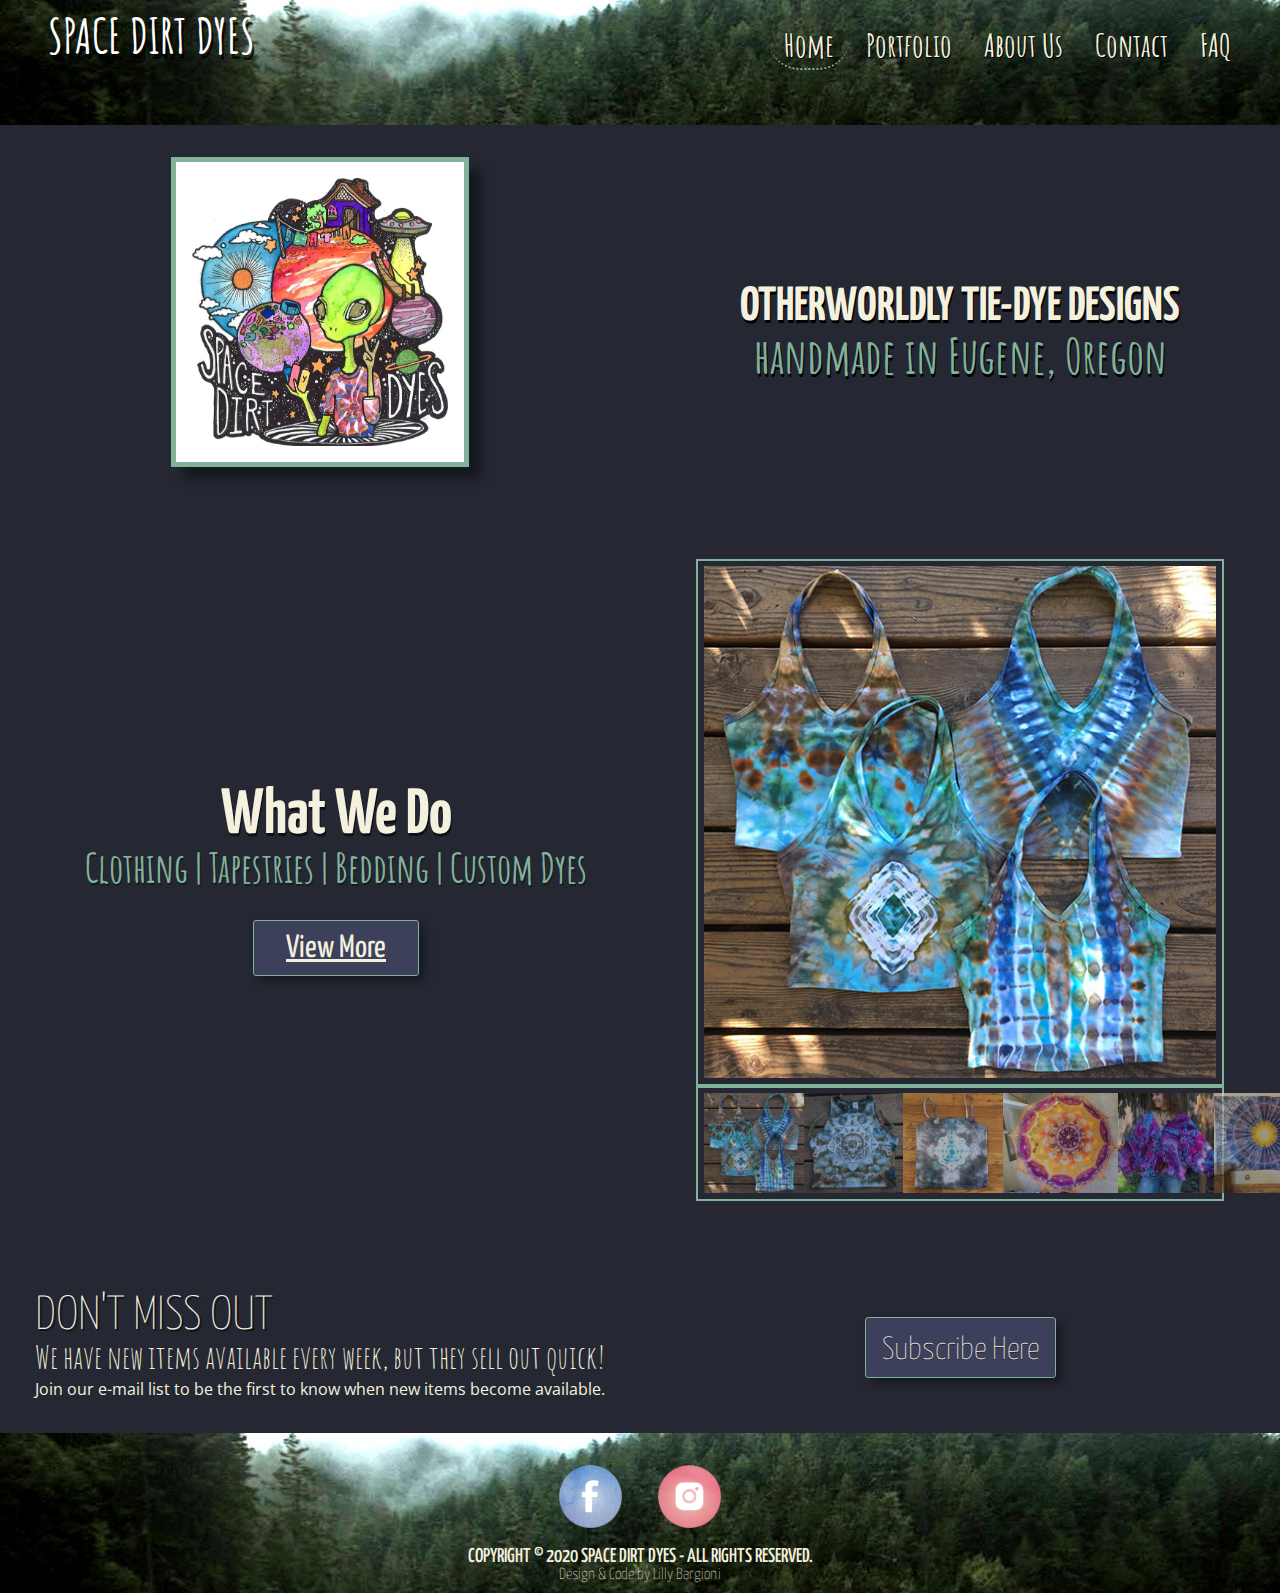
==== commit 1aca4ada: "Update index.html" ====
--- a/index.html
+++ b/index.html
@@ -51,8 +51,8 @@
         </div>
         <div class="slideSideBar">
           <aside id="slideShow_description">
-            <h1>OUR WORK</h1>
-            <h2>A collection of our otherworldly tie-dye work</h2>
+            <h1>What We Do</h1>
+            <h2>Clothing | Tapestries | Bedding | Custom Dyes</h2>
             <p><a href="portfolio.html" title="portfolio" id="portfolioButton">View More</a></p>
           </aside>
         </div>
@@ -60,7 +60,7 @@
         <div id ="subscribeWrap">
           <h1>DON'T MISS OUT</h1>
           <h2>We have new items available every week, but they sell out quick!</h2>
-          <p>Subscribe below, and be the first to know when new items become available</p>
+          <p>Join our e-mail list to be the first to know when new items become available.</p>
         </div>
 
         <div class="subscribeToggle">
--- a/style.css
+++ b/style.css
@@ -7,7 +7,7 @@
 @import 'reset.css'; /* Reset Code by Eric Meyer */
 
 /******************************************************
-                      Global
+                      GLOBAL
 *******************************************************/
 body {
   font-size: 16px;
@@ -23,11 +23,10 @@
 }
 
 
-
-/*************** Global - Navigation *****************/
+/*************** GLOBAL - NAVIGATION *****************/
 nav {
   position: absolute;
-  padding: 30px 0 0 0;
+  padding: 5px 0 0 0;
   width: 100%;
   text-align: center;
 }
@@ -59,10 +58,6 @@
   color: #FFFFFF;
 }
 
-nav ul li {
-  float: left;
-}
-
 nav ul li a:hover {
   color: #F2CC8F;
 }
@@ -79,6 +74,11 @@
 
 #portfolioButton {
   clear: both;
+  font-family: 'Yanone Kaffeesatz', sans-serif;
+  color: #F4F1DE;
+  background-color: #3D405B;
+  border: solid thin #81B29A;
+  border-radius: .1em;
   margin-top: 1em;
   width: 100px;
   height: auto;
@@ -87,10 +87,7 @@
   justify-content: center;
   text-align: center;
   align-content: center;
-  font-family: 'Yanone Kaffeesatz', sans-serif;
   font-size: 2em;
-  border: solid thin #A3A0A2;
-  color: #3D405B;
   padding: .35em 1em;
   box-shadow: 5px 5px 10px rgba(0, 0, 0, .4);
 }
@@ -110,10 +107,9 @@
   box-shadow: 5px 5px 10px rgba(0, 0, 0, .4);
 }
 
-.subscribe_button:hover{
+.subscribe_button:hover #porfolioButton:hover {
     border: solid thick #81b29A;
 }
-
 
 #brandHeading {
   position: absolute;
@@ -127,10 +123,8 @@
   text-shadow: 2px 5px rgba(0, 0, 0,.8);
 }
 
-/************** Global - Images *********************/
-.slideShow {
-  background-color: #F4F1DE;
-}
+/************** GLOBAL - IMAGES *********************/
+
 
 #logo {
   border: .35em solid #81B29A;
@@ -176,21 +170,63 @@
   box-shadow: 10px 10px 5px rgba(0,0,0,.4);
 }
 
-/*************** Global - Content Wraps *****************/
+.gallery {
+    display: grid;
+    grid-template-columns:repeat(3, 32.8%);
+    grid-auto-rows: minmax(100px ,auto);
+    grid-column-gap: 0.3%;
+    grid-row-gap: 0.2%;
+    justify-items: stretch;
+    padding-bottom: 1%;
+}
+
+.gallery > div {
+    margin: 5px;
+    box-shadow: 5px 5px 5px grey;
+}
+
+.gallery > div > img {
+    width: 100%;
+    height: auto;
+    
+}
+
+.gallery > .big {
+    grid-column: 1/3;
+    grid-row: 1/3;
+}
+.gallery > .double-row {
+    grid-column: 3;
+    grid-row: 1/3;
+}
+.gallery > .double-column {
+    grid-column: 1/3;
+}
+
+
+/*************** GLOBAL - CONTENT WRAPS *****************/
 .grid_wrap {
-  display: grid; }
+  display: grid;
+ /** background-image: linear-gradient(to left, rgba(255, 204, 153,1), rgba(255, 153, 153, .8)); **/
+  background-image: linear-gradient(to right bottom, #190f27, #271631, #371c39, #472341, #582948);
+}
 
 .grid_wrap_home {
-  display: grid; }
-
-.grid_wrap_faq {
-  display: grid; }
+  display: grid;
+}
+
+ .grid_wrap_faq {
+  display: grid;
+  background-image: linear-gradient(to left, rgba(255, 255, 255, 1), rgba(255, 255, 255, 1));
+}
 
 .grid_wrap_contact {
-  display: grid; }
+  display: grid; 
+}
 
 .grid_wrap_about {
-  display: grid; }
+  display: grid; 
+}
 
 .box {
   width: 100%;
@@ -206,17 +242,31 @@
 
 .contactBanner {
   background-color: #81B29A;
-  box-shadow: 0 5px  rgba(51,102,153,.6);
+  border-bottom-color: #81B29A;
+  border-bottom-style: dotted;
+  border-bottom-width: 100%;
   margin-bottom: 30px;
 }
-
 
 .faq_description {
   display: inline;
 }
 
-
-/*************** Global - Fonts *****************/
+#about_title {
+  background-color: #E07A5F;
+  border-bottom-color: #81B29A;
+  border-bottom-style: dotted;
+  border-bottom-width: 100%;
+}
+
+#gallery_wrap {
+  display: block;
+  margin-left: auto;
+  margin-right: auto;
+}
+
+
+/*************** GLOBAL - FONTS *****************/
 
 h1, h2, h3, h4 {
   font-family: 'Yanone Kaffeesatz', sans-serif;
@@ -234,7 +284,7 @@
 }
 
 #slideShow_description h1 {
-  color: #E07A5F;
+  color: #F4F1DE;
   font-weight: 700;
   font-size: 4em;
   text-shadow: 1px 3px rgba(0,0,0,.6);
@@ -244,7 +294,7 @@
   font-family: 'Amatic SC', cursive;
   color: #81B29A;
   font-weight: 700;
-  font-size: 3em;
+  font-size: 2.5em;
   text-shadow: 1px 2px rgba(0,0,0,.4);
 }
 
@@ -316,7 +366,7 @@
 
 
 
-/*************** Global - Forms ******************/
+/*************** GLOBAL - FORMS ******************/
 
 input[type=text], textarea, input[type=tel], input[type=email], select{
   display: block;
@@ -381,7 +431,7 @@
   margin-bottom: .25em;
 }
 
-/*************** Global - Footer *****************/
+/*************** GLOBAL - FOOTER *****************/
 
 footer {
   background-image: url("background_header.jpg");
@@ -394,8 +444,8 @@
 }
 
 footer h3, footer h4 {
-  font-family: 'Amatic SC', cursive;
-  color: #FFFFFF;
+  font-family: 'Yanone Kaffeesatz', sans-serif;
+  color: #F4F1DE;
 }
 
 #socialMedia {
@@ -406,26 +456,29 @@
 footer img {
   margin-top: 1em;
   padding: 1em;
-  width: 15%;
+  width: 10%;
   height: auto;
 }
 
 
+
 /******************************************************
-                      Mobile
+                      MOBILE
 *******************************************************/
 @media only screen and (max-width: 667px) and (min-width: 320px)
 {
-
   header {
+    width: 100%;
     height: 135px;
-    width: 100%;
-    margin-left: auto;
-    margin-right: auto;
-    align-content: center;
-  }
-
+  }
+
+  #mainNav {
+    margin-left: auto;
+    margin-right: auto;
+  }
+  
   nav {
+    display: block;
     width: 100%;
     margin-top: .2em;
   }
@@ -435,6 +488,8 @@
     font-size: 1.5em;
     padding: .6em .6em;
     text-align: center;
+    margin-left:auto;
+    margin-right: auto;
   }
 
   nav ul {
@@ -442,17 +497,18 @@
     line-height: 1em;
     margin-left: auto;
     margin-right: auto;
-    align-content: center;
   }
 
   #brandHeading {
+    display: block;
     padding: 25px 20px;
     font-size: 40px;
-    text-align: center;
-    margin-left: auto;
-    margin-right: auto;
-    align-content: center;
-  }
+  }
+  
+ #showSubscribe {
+    display: block;
+    margin-left: 1em;
+ }
   
  #portfolioButton {
   display: block;
@@ -467,17 +523,22 @@
   margin-bottom: 15px;
  }
   
- #subscribe_button {
+ .subscribe_button {
   display: block;
-  width: 75px;
+  width: 40%;
   height: auto;
   font-size: 1.5em;
-  margin-left: auto;
-  margin-right: auto;
   margin-bottom: 15px;
-  }
-
-/********** Mobile - Containers ***********/
+  text-align: center;
+  margin-left: 1em;
+  }
+  
+  #subscrip_submit {
+   font-size: 1em;
+   padding: .75em .75em;
+  }
+
+/**********  MOBILE - CONTAINTERS ***********/
   .grid_wrap_home {
     display: inline-block;
     width: 100%;
@@ -510,19 +571,45 @@
     margin-right: 2.5em;
     padding-bottom: 2em;
   }
+  
+  .grid_wrap_faq {
+    display: block;
+    width: 100%;
+    margin-left: .25em;
+    margin-right: .25em;
+  }
 
   .faq_description {
     background-color: #FFFFFF;
-    padding: 2em;
     align-content: center;
   }
+  
+  #contact_Banner {
+    display: block; 
+  }
+  
+  .contact_description {
+    margin-left: 1em;
+    margin-right: 1em;
+  }
+ 
   
   #contactForm {
     margin-top: 15px;
     margin-bottom: 25px;
   }
 
-/******** mobile - images ******/
+  #subscribeWrap {
+    margin-left: .75em;
+  }
+  
+  #gallery_wrap {
+    width: 90%;
+    height: auto;
+  }
+ 
+  
+/********  MOBILE - IMAGES  ******/
   #logo {
     width: 50%;
     display: block;
@@ -536,23 +623,26 @@
     display: block;
     width: 100%;
     height: auto;
-    margin-top: 25px;
+    padding-top: 25px;
     align-content: center;
+    margin-left: auto;
+    margin-right: auto;
   }
   
   #change {
-    display: inline-block;
+    display: block;
     width: 80%;
     height: auto;
     margin-left: auto;
     margin-right: auto;
+    margin-top: 2em;
     border: 2px solid #81B29A;
     padding: .35em .35em;
   }
 
   .slideThumb {
     width: 80%;
-    display: inline-block;
+    display: block;
     border: 2px solid #81B29A;
     padding: .35em .35em;
     margin-left: auto;
@@ -560,7 +650,7 @@
   }
 
   .slideThumb img {
-    display: flex;
+    display: inline-flex;
     height: 50px;
     width: auto;
     flex-grow: 1;
@@ -577,20 +667,21 @@
     margin-top: 15px;
     width: 60%;
     height: auto;
-    margin-left: .85em;
-    margin-right: .5em;
+    margin-left: auto;
+    margin-right: auto;
     margin-bottom: 1.5em;
   }
   
   #contact_img {
+    display: block;
     width: 60%;
     height: auto;
     margin-left: auto;
     margin-right: auto;
-    margin-bottom: 15px;
-  }
-
-/******* mobile - fonts ******/
+    margin-bottom: 5px;
+  }
+
+/********  MOBILE - FONTS  ******/
   #home_description h1 {
      font-size: 2em;
      margin-top: 25px;
@@ -615,7 +706,7 @@
   }
   
   #slideShow_description h2 {
-    font-size: 1em;
+    font-size: 1.5em;
     margin-left: auto;
     margin-right: auto;
     text-align: center;
@@ -624,19 +715,20 @@
   
   #subscribeWrap h1 {
     font-size: 2em;
+    margin-top: 1em;
   }
   
    #subscribeWrap h2 {
-    font-size: 1em;
-  }
-  
+    font-size: 1.5em;
+    margin-bottom: .5em;
+  }
+ 
   .description h1 {
     font-size: 2em;
     font-weight: 700;
     padding-top: .5em;
     margin-top: 0;
     margin-bottom: 0;
-
   }
 
   .description h2 {
@@ -669,8 +761,7 @@
 
   .faq_description h2 {
     font-size: 1.5em;
-    margin-bottom: 0;
-
+    margin-bottom: 0px;
   }
 
   .faq_description p {
@@ -681,25 +772,105 @@
     font-weight: 500;
   }
   
+  #contact_title h1 {
+    font-size: 3em;
+    text-align: center;
+    margin-left: auto;
+    margin-right: auto;
+    padding-top: 10px;
+    padding-bottom: 10px;
+  }
+  
   .contact_description h2 {
     font-size: 1em;
-  }
-  
-  #contactSideBar {
-    font-size: 1em; 
-  }
+    margin-top: 1em;
+  }
+  
+  .contact_description h3 {
+    font-size: .75em;
+    margin-top: 1em;
+  }
+  
+  #contactSideBar p {
+    font-size: 1.25em;
+    line-height: 1.35em;
+  }
+  
+   #contactSideBar {
+    margin-top: 2em;
+    margin-bottom:1em;
+   }
+  
+   #about_title h1 {
+    font-size: 3em;
+    text-align: center;
+    margin-left: auto;
+    margin-right: auto;
+    padding-top: 10px;
+    padding-bottom: 10px;
+  }
+  
 
   footer h3 {
     margin-top: 0;
     margin-bottom: 0;
-    font-size: 1.5em;
+    font-size: 1em;
     font-weight: 700;
   }
 
   footer h4 {
     font-size: 1.35em;
     font-weight: 600;
-    margin-top: .5em;
+    margin-top: .25em;
+  }
+  
+/*********** FOBILE - FORMS **********/
+  .forms {
+    margin-top: 1em;
+    margin-bottom: .25em;
+    width: 100%;
+    margin-left: 1em;
+    margin-right: 1em;
+  }
+
+  #contactForm input[type=text], input[type=tel], input[type=email], #subjectEntry {
+    width: 60%;
+    padding: .75em .5em;
+    margin-bottom: 1.5em;
+  }
+
+  textarea {
+    width: 60%;
+    height: 3em;
+    padding: .75em .5em;
+  }
+
+  #phone {
+    margin-left: 10px;
+    margin-right: 10px;
+  }
+  
+  #email {
+   margin-left: 0px;
+   margin-right: 0px;
+  }
+   
+
+  input[type=submit] {
+    font-size: 1.5em;
+    padding: .65em 1em;
+    margin: 1.5em 0 0 0;
+  }
+
+  select {
+    width: 60%;
+    margin-bottom: 1.25em;
+    padding: .5em .25em;
+  }
+
+  #submitButton {
+    font-size: 1em;
+    padding: .75em .75em;
   }
 
 }
@@ -719,7 +890,7 @@
     height: 250px;
     width: 100%;
   }
-
+  
   nav {
     margin-top: 1em;
   }
@@ -852,12 +1023,13 @@
 *******************************************************/
 @media only screen and (min-width: 1008px) {
   header {
-    height: 250px;
+    height: 125px;
   }
 
   #brandHeading {
-    padding: 25px 25px;
-    font-size: 5em;
+    margin-left: 1em;
+    margin-top:.25em;
+    font-size: 3em;
   }
 
   nav ul li a {
@@ -869,29 +1041,30 @@
   nav ul {
     float: right;
     margin-right: 2em;
-    margin-top: 2em;
+    margin-top: 1em;
     line-height: 1em;
     overflow: hidden;
   }
-
-
-
-/*********** Desktop - Grid Wraps ****************/
+  
+  nav ul li {
+    float: left;
+  }
+
+
+
+/*********** DESKTOP - GRID WRAPS ****************/
 
   .grid_wrap  {
     grid-gap: 1em;
     grid-template-columns: 5% 40% 40% 5%;
     grid-template-rows: auto auto;
-    background-image: linear-gradient(to left, rgba(255, 204, 153,1), rgba(255, 153, 153, .8));
   }
 
   .grid_wrap_faq {
     grid-gap: 5em;
     grid-template-columns: 5% 30% 50%;
     grid-template-rows: auto;
-    background-image: linear-gradient(to left, rgba(255, 255, 255, 1), rgba(255, 255, 255, 1));
-  }
-
+  }
 
   .box {
     width: 100%;
@@ -901,7 +1074,7 @@
 
   }
 
-/*** home page - grid *****/
+/******  Home Page - Grid Wrap | Desktop  *****/
   .grid_wrap_home {
     display: inline-grid;
     width: 100%;
@@ -909,9 +1082,10 @@
     grid-row-gap: 20px;
     grid-template-columns: 50% 50%;
     grid-template-rows: auto auto auto auto;
-    background-color: rgba(61, 64, 91, .9);
-    box-shadow: .5px -10px 3px rgba(0,0,0,.4);
-    width: 100%;
+    background-color: rgba(25, 28, 40, .95);
+    margin-left: auto;
+    margin-right: auto;
+     
   }
 
   .logo_box {
@@ -933,6 +1107,8 @@
     text-align: center;
     align-content: center;
     padding-bottom: 2em;
+    margin-top: 1.5em;
+    margin-bottom: 1.5em;
   }
 
   .slideSideBar {
@@ -951,6 +1127,72 @@
   }
 
   #slideShow_description {
+    display: flex;
+    width: 100%;
+    height: 100%;
+    margin-left:2em;
+    margin-right: 1em;
+    flex-direction: column;
+    justify-content: center;
+    text-align: center;
+    align-content: center;
+  }
+
+  #subscribeWrap {
+    grid-column: 1/2;
+    grid-row: 3/4;
+    padding-top: 1.5em;
+    padding-bottom: 1em;
+    margin-left: auto;
+    margin-right: auto;
+  }
+
+  .subscribeToggle {
+    grid-column: 2/3;
+    grid-row: 3/4;
+  }
+
+  #showSubscribe {
+    grid-column: 1/3;
+    grid-row: 4/5;
+    background: #81B29A;
+    padding-top: 1.5em;
+  }
+
+/******* About Page - Grid Wrap | Desktop ******/
+  .grid_wrap_about {
+    display: grid;
+    width: 100%;
+    height: auto;
+    grid-template-columns: 50% 50%;
+    grid-template-rows: auto auto;
+  }
+
+  .about_title_wrap {
+    display: inline-grid;
+    grid-column: 1/3;
+    grid-row: 1/2;
+  }
+
+  .about_img_wrap {
+    display: inline-grid;
+    grid-column: 2/3;
+    grid-row: 2/3;
+  }
+
+  .aboutDescription_wrap {
+    display: inline-grid;
+    grid-column: 1/2;
+    grid-row: 2/3;
+  }
+
+  #about_title {
+    width: 100%;
+    text-align: center;
+    box-shadow: 1px 2px rgba(0,0,0,.4);
+  }
+
+  #aboutIMG {
     display: flex;
     width: 100%;
     height: 100%;
@@ -958,65 +1200,39 @@
     justify-content: center;
     text-align: center;
     align-content: center;
+  }
+
+  #aboutDescription {
+    display: flex;
+    width: 100%;
+    height: 100%;
+    flex-direction: column;
+    justify-content: center;
+    align-content: center;
+  }
+
+/****** Contact Page - Grid Wraps | Desktop ********/
+  .grid_wrap_contact {
+    width: 100%;
+    grid-template-columns: 5% 40% 45% 5%;
+    grid-template-rows: auto auto auto;
+    grid-column-gap: 1.65%;
     background-color: white;
   }
 
-  #subscribeWrap {
-    grid-column: 1/2;
-    grid-row: 3/4;
-    padding-top: 1.5em;
-    padding-bottom: 1em;
-    margin-left: auto;
-    margin-right: auto;
-  }
-
-  .subscribeToggle {
-    grid-column: 2/3;
-    grid-row: 3/4;
-  }
-
-  #showSubscribe {
-    grid-column: 1/3;
-    grid-row: 4/5;
-    background: #81B29A;
-    padding-top: 1.5em;
-  }
-
-/******* About Page - Grid Wrap | Desktop ******/
-  .grid_wrap_about {
-    display: grid;
-    width: 100%;
-    height: auto;
-    grid-template-columns: 50% 50%;
-    grid-template-rows: auto auto;
-  }
-
-  .about_title_wrap {
+  .contact_title_wrap {
     display: inline-grid;
-    grid-column: 1/3;
+    grid-column: 1/5;
     grid-row: 1/2;
   }
 
-  .about_img_wrap {
-    display: inline-grid;
-    grid-column: 2/3;
+  .contactPic {
+    display: inline-flex;
+    grid-column: 3/4;
     grid-row: 2/3;
   }
 
-  .aboutDescription_wrap {
-    display: inline-grid;
-    grid-column: 1/2;
-    grid-row: 2/3;
-  }
-
-  #about_title {
-    width: 100%;
-    text-align: center;
-    background-color: #E07A5F;
-    box-shadow: 1px 2px rgba(0,0,0,.4);
-  }
-
-  #aboutIMG {
+  #contact_Banner{
     display: flex;
     width: 100%;
     height: 100%;
@@ -1026,46 +1242,6 @@
     align-content: center;
   }
 
-  #aboutDescription {
-    display: flex;
-    width: 100%;
-    height: 100%;
-    flex-direction: column;
-    justify-content: center;
-    align-content: center;
-  }
-
-/****** Contact Page - Grid Wraps | Desktop ********/
-  .grid_wrap_contact {
-    width: 100%;
-    grid-template-columns: 5% 40% 45% 5%;
-    grid-template-rows: auto auto auto;
-    grid-column-gap: 1.65%;
-    background-color: white;
-  }
-
-  .contact_title_wrap {
-    display: inline-grid;
-    grid-column: 1/5;
-    grid-row: 1/2;
-  }
-
-  .contactPic {
-    display: inline-flex;
-    grid-column: 3/4;
-    grid-row: 2/3;
-  }
-
-  #contact_Banner{
-    display: flex;
-    width: 100%;
-    height: 100%;
-    flex-direction: column;
-    justify-content: center;
-    text-align: center;
-    align-content: center;
-  }
-
   .contactForm {
     grid-column: 2/3;
     grid-row: 2/3;
@@ -1108,12 +1284,17 @@
   }
 
 
-/********* Desktop - Content Wrap **********/
+/********* DESKTOP - CONTENT WRAP **********/
   #logo_Banner {
     display: inline-grid;
     width: 100%;
     margin-top: 2em;
     margin-bottom: 1.5em;
+  }
+  
+  #slideShow_description {
+   margin-left: 1em;
+   margin-right: 1em;
   }
 
   .description {
@@ -1135,17 +1316,21 @@
   #contactSideBar {
     margin-top: 0;
   }
-
-
-
-/********** Desktop - Fonts **********/
+  
+  #gallery_wrap {
+    width: 66%; 
+  }
+
+
+
+/**********  DESKTOP - FONTS  **********/
   #home_description h1 {
-    font-size: 4em;
+    font-size: 3em;
     text-shadow: 1px 3px #000000;
   }
 
   #home_description h2 {
-    font-size: 4em;
+    font-size: 3em;
     text-shadow: 1px 3px #000000;
   }
 
@@ -1164,12 +1349,12 @@
 
 
   .infoBanner h1 {
-    font-size: 4em;
+    font-size: 2.5em;
     font-weight: 300;
-    margin-top: .75em;
+    margin-top: .5em;
     margin-bottom: .5em;
     text-shadow: 1px 2px rgba(0,0,0,.4);
-
+    padding-top: .2em;
   }
 
   .infoBanner h2 {
@@ -1177,7 +1362,7 @@
     margin-bottom: .25em;
     font-size: 3.5em;
     margin-left: .5em;
-        text-shadow: 1px 2px rgba(0,0,0,.4);
+    text-shadow: 1px 2px rgba(0,0,0,.4);
   }
 
   .infoBanner p {
@@ -1205,7 +1390,7 @@
 
   #contact_title h1 {
     position: relative;
-    font-size: 4em;
+    font-size: 2.5em;
     font-weight: 300;
     padding-top: .2em;
     margin-top: .5em;
@@ -1220,7 +1405,7 @@
   }
 
   .contact_description p {
-    line-height: 2em;
+    line-height: 1.5em;
     font-size: 1.1em;
     font-weight: 500;
     margin-top: .5em;
@@ -1228,7 +1413,7 @@
   }
 
   .faq_description h1 {
-    font-size: 4em;
+    font-size: 3em;
     margin-bottom: .75em;
     margin-top: 0;
   }
@@ -1241,15 +1426,15 @@
   .faq_description p {
     margin-top: .25em;
     margin-bottom: 4em;
-    line-height: 1.75em;
+    line-height: 1.25em;
     font-weight: 500;
     font-size: 1.2em;
   }
 
 
-/*********** Desktop - Images *********/
+/*********** DESKTOP - IMAGES *********/
   #logo {
-    width: 50%;
+    width: 40%;
     height: auto;
     display: inline-grid;
     position: relative;
@@ -1293,7 +1478,6 @@
     margin-right: auto;
     margin-top: 0;
     margin-bottom: 0;
-
   }
 
   #contact_img {
@@ -1313,7 +1497,8 @@
     margin-right: auto;
   }
 
-/*********** Desktop - Forms **********/
+
+/***********  DESKTOP - FORMS  **********/
 .forms {
   margin-top: 2.5em;
   margin-bottom: 0;
@@ -1393,20 +1578,19 @@
 
 /*********** Desktop - Footer *********/
   footer{
-    padding-top: 5em;
+    width: 100%;
+    display: block;
   }
 
   footer h3 {
     margin-top: 0;
     margin-bottom: 0;
-    font-size: 2.5em;
-    font-weight: 700;
+    font-size: 1.25em;
+    font-weight: 500;
   }
 
   footer h4 {
-    font-size: 2em;
-    font-weight: 600;
-    margin-top: .5em;
-  }
-
-}
+    font-size: 1em;
+    font-weight: 200;
+  }
+}
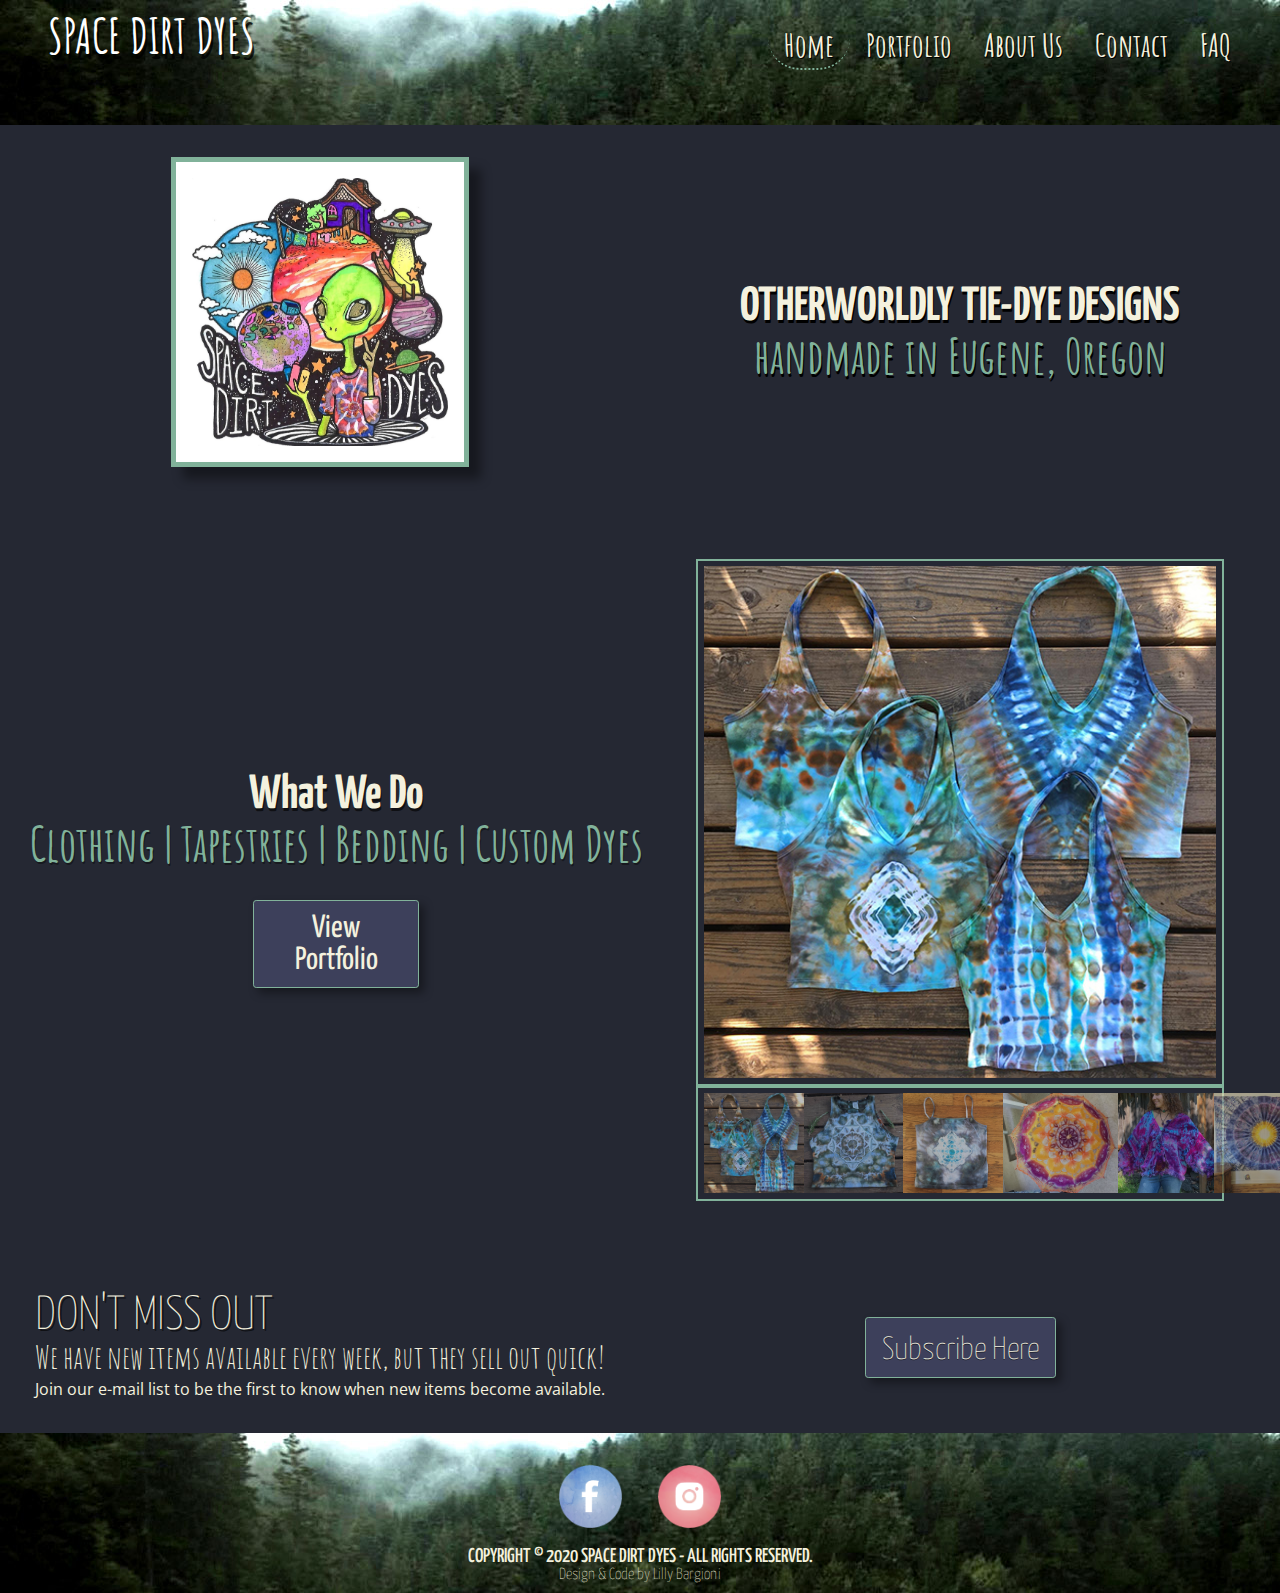
==== commit 679e22b3: "Update index.html" ====
--- a/index.html
+++ b/index.html
@@ -53,7 +53,7 @@
           <aside id="slideShow_description">
             <h1>What We Do</h1>
             <h2>Clothing | Tapestries | Bedding | Custom Dyes</h2>
-            <p><a href="portfolio.html" title="portfolio" id="portfolioButton">View More</a></p>
+            <p><a href="portfolio.html" title="portfolio" id="portfolioButton">View Portfolio</a></p>
           </aside>
         </div>
        
--- a/style.css
+++ b/style.css
@@ -90,6 +90,7 @@
   font-size: 2em;
   padding: .35em 1em;
   box-shadow: 5px 5px 10px rgba(0, 0, 0, .4);
+  text-decoration: none;
 }
 
 .subscribe_button {
@@ -176,7 +177,6 @@
     grid-auto-rows: minmax(100px ,auto);
     grid-column-gap: 0.3%;
     grid-row-gap: 0.2%;
-    justify-items: stretch;
     padding-bottom: 1%;
 }
 
@@ -188,7 +188,7 @@
 .gallery > div > img {
     width: 100%;
     height: auto;
-    
+    justify-items: stretch;
 }
 
 .gallery > .big {
@@ -260,6 +260,7 @@
 }
 
 #gallery_wrap {
+  margin-top: 2em;
   display: block;
   margin-left: auto;
   margin-right: auto;
@@ -275,7 +276,6 @@
 
 #home_description h1 {
   color: #F4F1DE;
-  font-family: 'Yanone Kaffeesatz', sans-serif;
 }
 
 #home_description h2 {
@@ -286,7 +286,6 @@
 #slideShow_description h1 {
   color: #F4F1DE;
   font-weight: 700;
-  font-size: 4em;
   text-shadow: 1px 3px rgba(0,0,0,.6);
 }
 
@@ -294,7 +293,6 @@
   font-family: 'Amatic SC', cursive;
   color: #81B29A;
   font-weight: 700;
-  font-size: 2.5em;
   text-shadow: 1px 2px rgba(0,0,0,.4);
 }
 
@@ -1324,8 +1322,15 @@
 
 
 /**********  DESKTOP - FONTS  **********/
+  h1 {
+   font-size: 3em; 
+  }
+  
+  h2 {
+    font-size: 3em;
+  }
+  
   #home_description h1 {
-    font-size: 3em;
     text-shadow: 1px 3px #000000;
   }
 
@@ -1334,10 +1339,6 @@
     text-shadow: 1px 3px #000000;
   }
 
-  #subscribeWrap h1 {
-    font-size: 3em;
-  }
-
   #subscribeWrap h2 {
     font-size: 2em;
   }
@@ -1346,7 +1347,6 @@
     font-size: 1em;
     margin-top: .5em;
   }
-
 
   .infoBanner h1 {
     font-size: 2.5em;
@@ -1360,14 +1360,14 @@
   .infoBanner h2 {
     margin-top: 0;
     margin-bottom: .25em;
-    font-size: 3.5em;
-    margin-left: .5em;
+    font-size: 2.5em;
+    margin-left: 1em;
     text-shadow: 1px 2px rgba(0,0,0,.4);
   }
 
   .infoBanner p {
-    font-size: 1.3em;
-    line-height: 2em;
+    font-size: 1.2em;
+    line-height: 1.3em;
     margin-left: 2em;
     margin-top: 0;
     width: 80%;
@@ -1390,7 +1390,6 @@
 
   #contact_title h1 {
     position: relative;
-    font-size: 2.5em;
     font-weight: 300;
     padding-top: .2em;
     margin-top: .5em;
@@ -1413,7 +1412,6 @@
   }
 
   .faq_description h1 {
-    font-size: 3em;
     margin-bottom: .75em;
     margin-top: 0;
   }
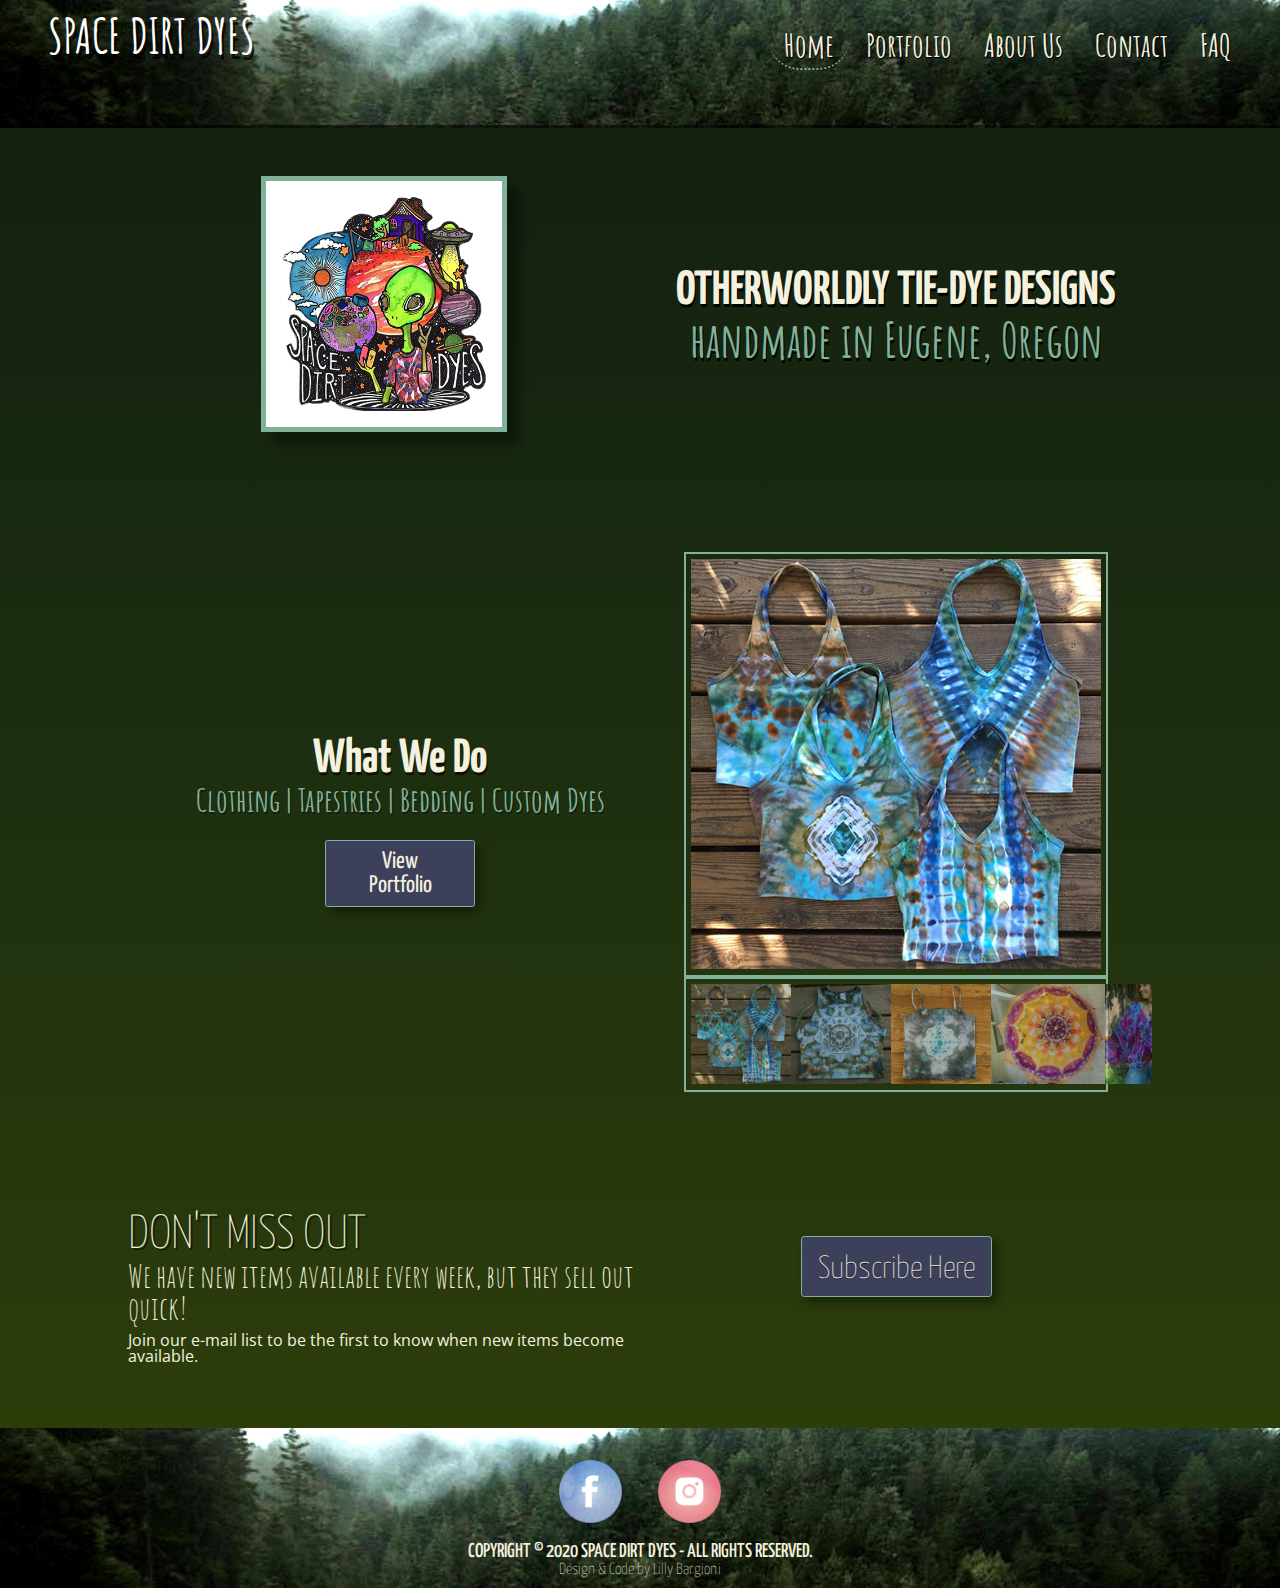
==== commit 132499fd: "Update index.html" ====
--- a/index.html
+++ b/index.html
@@ -28,7 +28,7 @@
       <div class="grid_wrap_home">
         <div class="logo_box">
           <article id="logo_Banner">
-            <img src="logo.jpg" alt="logo illustration of Alien" id="logo">
+            <img src="sdd_logo.png" alt="logo illustration of Alien" id="logo">
           </article>
         </div>
         <div class="description_box">
--- a/style.css
+++ b/style.css
@@ -20,6 +20,9 @@
   background-repeat: no-repeat;
   background-size: cover;
   display: block;
+  border-bottom-style: solid;
+  border-bottom-color: rgba(0,0,0,.6);
+  border-bottom-width: medium;
 }
 
 
@@ -93,6 +96,10 @@
   text-decoration: none;
 }
 
+#porfolioButton:hover {
+  border: solid thick #81b29A;
+}
+
 .subscribe_button {
   clear: both;
   font-family: 'Yanone Kaffeesatz', sans-serif;
@@ -108,8 +115,20 @@
   box-shadow: 5px 5px 10px rgba(0, 0, 0, .4);
 }
 
-.subscribe_button:hover #porfolioButton:hover {
+.subscribe_button:hover {
     border: solid thick #81b29A;
+}
+
+
+#subscrip_submit {
+  background-color: #F4F1DE;
+  clear: both;
+  font-family: 'Yanone Kaffeesatz', sans-serif;
+  color: #F4F1DE;
+  background-color: #3D405B;
+  border: solid thin #81B29A;
+  border-radius: .1em;
+  box-shadow: 5px 5px 10px rgba(0, 0, 0, .4);
 }
 
 #brandHeading {
@@ -126,7 +145,6 @@
 
 /************** GLOBAL - IMAGES *********************/
 
-
 #logo {
   border: .35em solid #81B29A;
   padding: 1em;
@@ -207,12 +225,12 @@
 /*************** GLOBAL - CONTENT WRAPS *****************/
 .grid_wrap {
   display: grid;
- /** background-image: linear-gradient(to left, rgba(255, 204, 153,1), rgba(255, 153, 153, .8)); **/
-  background-image: linear-gradient(to right bottom, #190f27, #271631, #371c39, #472341, #582948);
+  background-image: linear-gradient(to left, rgba(255, 204, 153,1), rgba(255, 153, 153, .8)); 
 }
 
 .grid_wrap_home {
   display: grid;
+  background-image: linear-gradient(to bottom, #142010, #182710, #1e2f10, #25360e, #2d3d0a);
 }
 
  .grid_wrap_faq {
@@ -241,6 +259,7 @@
 }
 
 .contactBanner {
+  width: 100%;
   background-color: #81B29A;
   border-bottom-color: #81B29A;
   border-bottom-style: dotted;
@@ -274,6 +293,10 @@
   font-weight: 700;
 }
 
+p {
+  font-family: 'Open Sans', sans-serif;
+}
+
 #home_description h1 {
   color: #F4F1DE;
 }
@@ -312,10 +335,6 @@
   color: #F4F1DE;
 }
 
-p {
-  font-family: 'Open Sans', sans-serif;
-}
-
 .infoBanner h1 {
   color: #F4F1DE;
   text-shadow: 1px 1px rgba(0,0,0,.6);
@@ -325,11 +344,6 @@
   color: #E07A5F;
 }
 
-
-.description {
-  text-align: center;
-}
-
 .contactBanner h1 {
   color: #F4F1DE;
   text-shadow: 1px 1px rgba(0,0,0,.4);
@@ -343,6 +357,12 @@
 .contact_description h3 {
   color: #81B29A;
   text-shadow: .75px .75px rgba(0,0,0,.6);
+}
+
+.contact_description p {
+  border-bottom-style: dotted;
+  border-bottom-width: 100%;
+  border-bottom-color: #81B29A; 
 }
 
 .faq_description h1 {
@@ -379,6 +399,7 @@
 
 input[type=radio] {
   display: inline-block;
+  margin-top: 10px;
   margin-bottom: 10px;
 
 }
@@ -1053,7 +1074,7 @@
 /*********** DESKTOP - GRID WRAPS ****************/
 
   .grid_wrap  {
-    grid-gap: 1em;
+    grid-gap: 2%;
     grid-template-columns: 5% 40% 40% 5%;
     grid-template-rows: auto auto;
   }
@@ -1077,22 +1098,20 @@
     display: inline-grid;
     width: 100%;
     height: auto;
-    grid-row-gap: 20px;
-    grid-template-columns: 50% 50%;
+    grid-template-columns: 10% 40% 40% 10%;
     grid-template-rows: auto auto auto auto;
-    background-color: rgba(25, 28, 40, .95);
-    margin-left: auto;
-    margin-right: auto;
-     
+    grid-row-gap: 3em;
+    margin-left: auto;
+    margin-right: auto;
   }
 
   .logo_box {
-    grid-column: 1/2;
+    grid-column: 2/3;
     grid-row: 1/2;
   }
 
   .description_box {
-    grid-column: 2/3;
+    grid-column: 3/4;
     grid-row: 1/2;
   }
 
@@ -1110,12 +1129,12 @@
   }
 
   .slideSideBar {
-    grid-column: 1/2;
+    grid-column: 2/3;
     grid-row: 2/3;
   }
 
   .slideShow {
-    grid-column: 2/3;
+    grid-column: 3/4;
     grid-row: 2/3;
     width: 100%;
     margin-left: auto;
@@ -1137,7 +1156,7 @@
   }
 
   #subscribeWrap {
-    grid-column: 1/2;
+    grid-column: 2/3;
     grid-row: 3/4;
     padding-top: 1.5em;
     padding-bottom: 1em;
@@ -1146,16 +1165,17 @@
   }
 
   .subscribeToggle {
+    grid-column: 3/4;
+    grid-row: 3/4;
+  }
+
+  #showSubscribe {
     grid-column: 2/3;
-    grid-row: 3/4;
-  }
-
-  #showSubscribe {
-    grid-column: 1/3;
     grid-row: 4/5;
     background: #81B29A;
     padding-top: 1.5em;
   }
+  
 
 /******* About Page - Grid Wrap | Desktop ******/
   .grid_wrap_about {
@@ -1164,6 +1184,7 @@
     height: auto;
     grid-template-columns: 50% 50%;
     grid-template-rows: auto auto;
+    grid-row-gap: 1em;
   }
 
   .about_title_wrap {
@@ -1191,6 +1212,47 @@
   }
 
   #aboutIMG {
+    display: flex;
+    width: 90%;
+    height: auto;
+    flex-direction: column;
+    justify-content: center;
+    align-content: center;
+  }
+
+  #aboutDescription {
+    display: flex;
+    width: 100%;
+    height: 100%;
+    flex-direction: column;
+    justify-content: center;
+    align-content: center;
+    margin-left: 2em;
+    margin-right: 2em;
+  }
+
+/****** Contact Page - Grid Wraps | Desktop ********/
+  .grid_wrap_contact {
+    width: 100%;
+    grid-template-columns: 5% 35% 40% 10%;
+    grid-template-rows: auto auto auto;
+    grid-column-gap: 1.65%;
+    background-color: white;
+  }
+
+  .contact_title_wrap {
+    display: inline-grid;
+    grid-column: 1/5;
+    grid-row: 1/2;
+  }
+
+  .contactPic {
+    display: inline-flex;
+    grid-column: 3/4;
+    grid-row: 2/3;
+  }
+
+  #contact_Banner{
     display: flex;
     width: 100%;
     height: 100%;
@@ -1200,46 +1262,6 @@
     align-content: center;
   }
 
-  #aboutDescription {
-    display: flex;
-    width: 100%;
-    height: 100%;
-    flex-direction: column;
-    justify-content: center;
-    align-content: center;
-  }
-
-/****** Contact Page - Grid Wraps | Desktop ********/
-  .grid_wrap_contact {
-    width: 100%;
-    grid-template-columns: 5% 40% 45% 5%;
-    grid-template-rows: auto auto auto;
-    grid-column-gap: 1.65%;
-    background-color: white;
-  }
-
-  .contact_title_wrap {
-    display: inline-grid;
-    grid-column: 1/5;
-    grid-row: 1/2;
-  }
-
-  .contactPic {
-    display: inline-flex;
-    grid-column: 3/4;
-    grid-row: 2/3;
-  }
-
-  #contact_Banner{
-    display: flex;
-    width: 100%;
-    height: 100%;
-    flex-direction: column;
-    justify-content: center;
-    text-align: center;
-    align-content: center;
-  }
-
   .contactForm {
     grid-column: 2/3;
     grid-row: 2/3;
@@ -1251,8 +1273,6 @@
   }
 
   #contact_title {
-    margin-left: auto;
-    margin-right: auto;
     width: 100%;
     text-align: center;
   }
@@ -1295,12 +1315,6 @@
    margin-right: 1em;
   }
 
-  .description {
-    float: right;
-    margin-right: 15%;
-    width: 30%;
-  }
-
   .faq_description {
     margin-left: auto;
     margin-right: auto;
@@ -1339,6 +1353,14 @@
     text-shadow: 1px 3px #000000;
   }
 
+  #slideShow_description h2 {
+    font-size: 2em;
+  }
+  
+  #portfolioButton {
+    font-size: 1.5em; 
+  }
+  
   #subscribeWrap h2 {
     font-size: 2em;
   }
@@ -1358,34 +1380,15 @@
   }
 
   .infoBanner h2 {
-    margin-top: 0;
-    margin-bottom: .25em;
+    margin-top: 0px;
     font-size: 2.5em;
-    margin-left: 1em;
     text-shadow: 1px 2px rgba(0,0,0,.4);
   }
 
   .infoBanner p {
     font-size: 1.2em;
-    line-height: 1.3em;
-    margin-left: 2em;
-    margin-top: 0;
-    width: 80%;
-  }
-
-  .description h1 {
-    font-size: 4em;
-    font-weight: 700;
-    margin-bottom: 0;
-    margin-top: .5em;
-    position: relative;
-  }
-
-  .description h2 {
-    font-size: 3em;
-    font-weight: 700;
-    margin-top: .15em;
-    padding-bottom: 1em;
+    line-height: 1.4em;
+    margin-top: 1em;
   }
 
   #contact_title h1 {
@@ -1396,8 +1399,15 @@
     margin-bottom: .5em;
   }
 
-  .contact_description h2, .contact_description h3 {
-    font-size: 2em;
+  .contact_description h2 {
+    font-size: 1.5em;
+    font-weight: 400;
+    margin-top: 0;
+    margin-bottom: 0;
+  }
+  
+  .contact_description h3 {
+    font-size: 1.5em;
     font-weight: 400;
     margin-top: 0;
     margin-bottom: 0;
@@ -1438,6 +1448,7 @@
     position: relative;
     margin-left: auto;
     margin-right: auto;
+    margin-top: 1em;
     box-shadow: 12px 12px 10px rgba(0, 0, 0, .4);
     background-color: white;
   }
@@ -1495,6 +1506,7 @@
     margin-right: auto;
   }
 
+  
 
 /***********  DESKTOP - FORMS  **********/
 .forms {
@@ -1542,8 +1554,6 @@
   margin-top: 1.5em;
 }
 
-
-
 #subscribe input[type="text"] {
   clear: both;
   font-size: 1.25em;
@@ -1565,7 +1575,6 @@
 }
 
  #subscrip_submit {
-  background-color: #F4F1DE;
   font-size: 1.25em;
   padding: .3em 1em;
   margin-left: 1em;
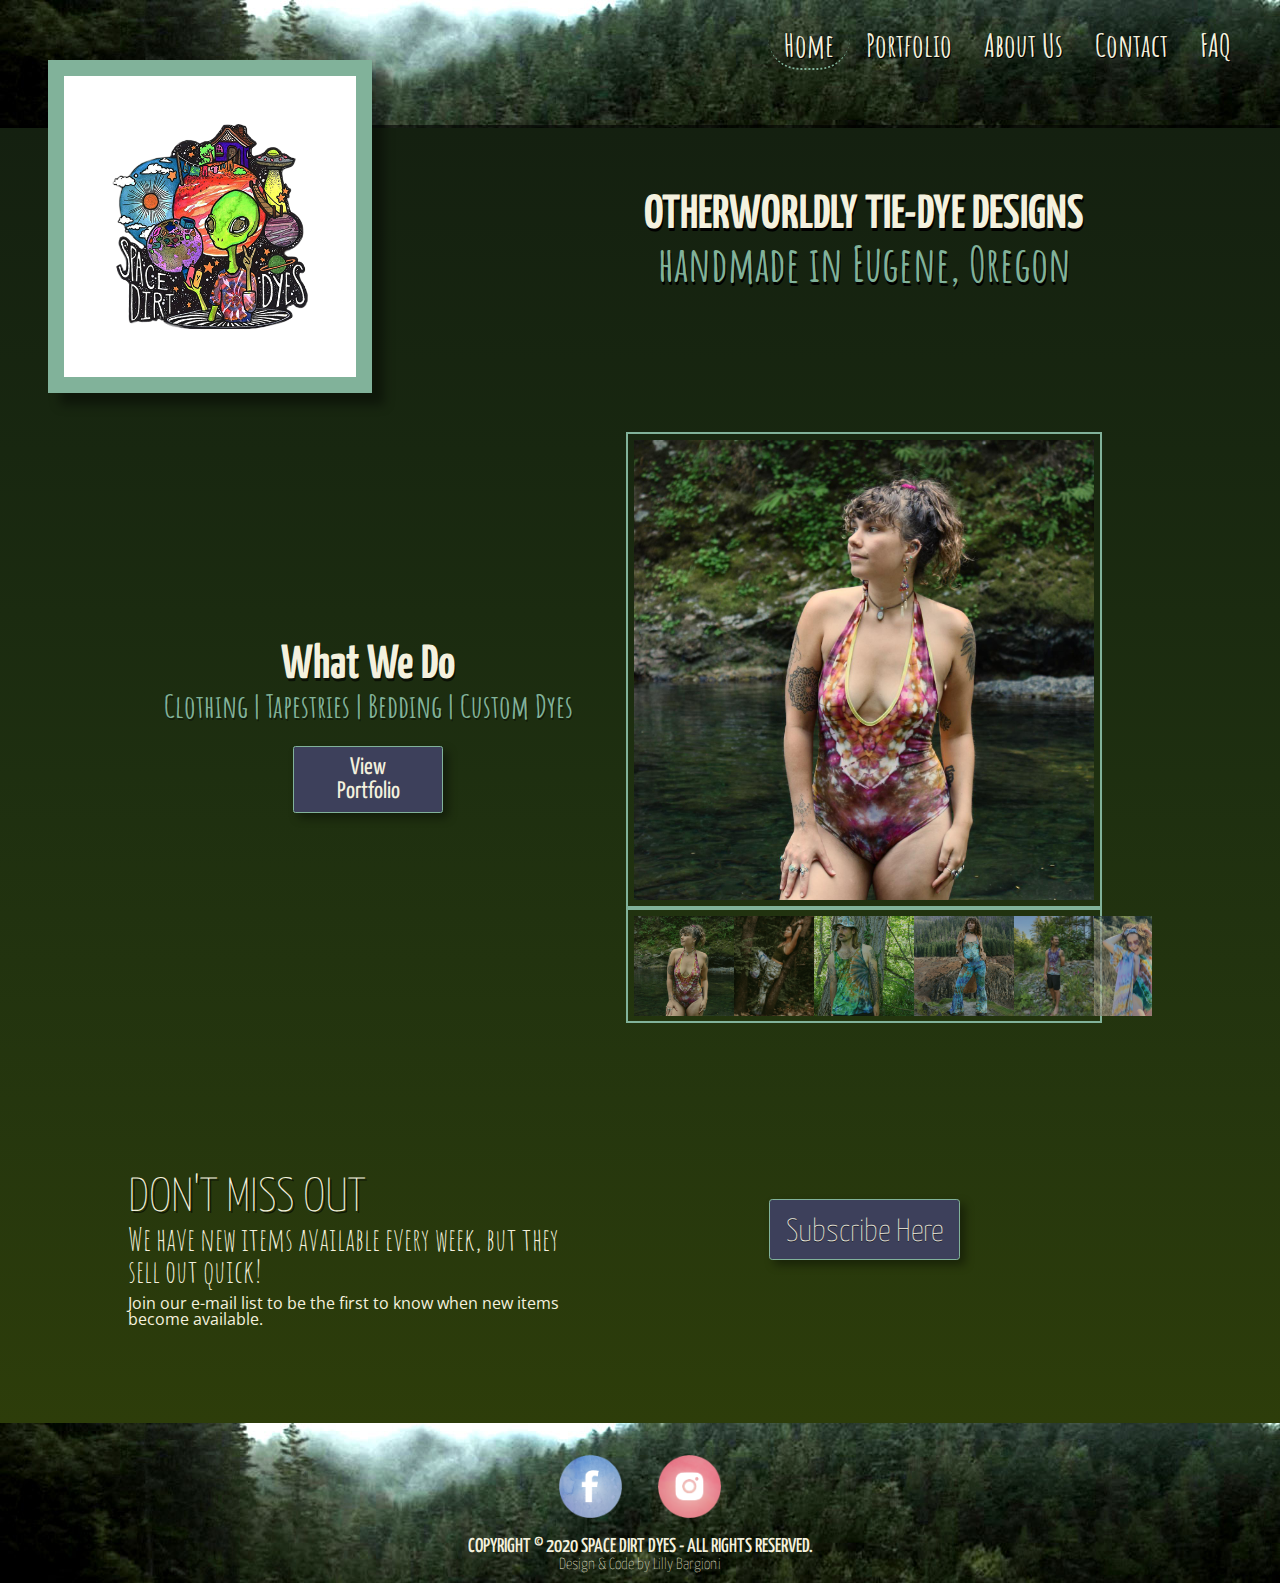
==== commit 8aa22186: "Update index.html" ====
--- a/index.html
+++ b/index.html
@@ -13,7 +13,7 @@
 <body>
   <div id="page">
     <header>
-      <a href="index.html" title="homepage" id="brandHeading">SPACE DIRT DYES</a>
+      <a href="index.html" title="homepage" id="brandHeading"><img src="sdd_logo.png" alt="logo illustration of Alien" id="logo"></a>
       <nav role="navigation" id="mainNav">
         <ul>
           <li><a href="index.html" title="home" class="current">Home</a></li>
@@ -26,11 +26,11 @@
     </header>
     <main>
       <div class="grid_wrap_home">
-        <div class="logo_box">
+<!--     <div class="logo_box">
           <article id="logo_Banner">
             <img src="sdd_logo.png" alt="logo illustration of Alien" id="logo">
-          </article>
-        </div>
+          </article>  
+        </div>  -->
         <div class="description_box">
           <aside id="home_description">
             <h1>OTHERWORLDLY TIE-DYE DESIGNS</h1>
--- a/style.css
+++ b/style.css
@@ -140,7 +140,7 @@
   text-decoration: none;
   font-family: 'Amatic SC', cursive;
   font-weight: 600;
-  text-shadow: 2px 5px rgba(0, 0, 0,.8);
+  text-shadow: 2px 5px rgba(0, 0, 0,.5);
 }
 
 /************** GLOBAL - IMAGES *********************/
@@ -150,7 +150,6 @@
   padding: 1em;
   margin-bottom: 0;
   display: inline-block;
-  background-color: white;
 }
 
 .slideThumb img {
@@ -261,9 +260,6 @@
 .contactBanner {
   width: 100%;
   background-color: #81B29A;
-  border-bottom-color: #81B29A;
-  border-bottom-style: dotted;
-  border-bottom-width: 100%;
   margin-bottom: 30px;
 }
 
@@ -357,12 +353,6 @@
 .contact_description h3 {
   color: #81B29A;
   text-shadow: .75px .75px rgba(0,0,0,.6);
-}
-
-.contact_description p {
-  border-bottom-style: dotted;
-  border-bottom-width: 100%;
-  border-bottom-color: #81B29A; 
 }
 
 .faq_description h1 {
@@ -1098,9 +1088,9 @@
     display: inline-grid;
     width: 100%;
     height: auto;
-    grid-template-columns: 10% 40% 40% 10%;
+    grid-template-columns: 10% 35% 45% 10%;
     grid-template-rows: auto auto auto auto;
-    grid-row-gap: 3em;
+    grid-row-gap: 5em;
     margin-left: auto;
     margin-right: auto;
   }
@@ -1234,7 +1224,7 @@
 /****** Contact Page - Grid Wraps | Desktop ********/
   .grid_wrap_contact {
     width: 100%;
-    grid-template-columns: 5% 35% 40% 10%;
+    grid-template-columns: 5% 40% 40% 5%;
     grid-template-rows: auto auto auto;
     grid-column-gap: 1.65%;
     background-color: white;
